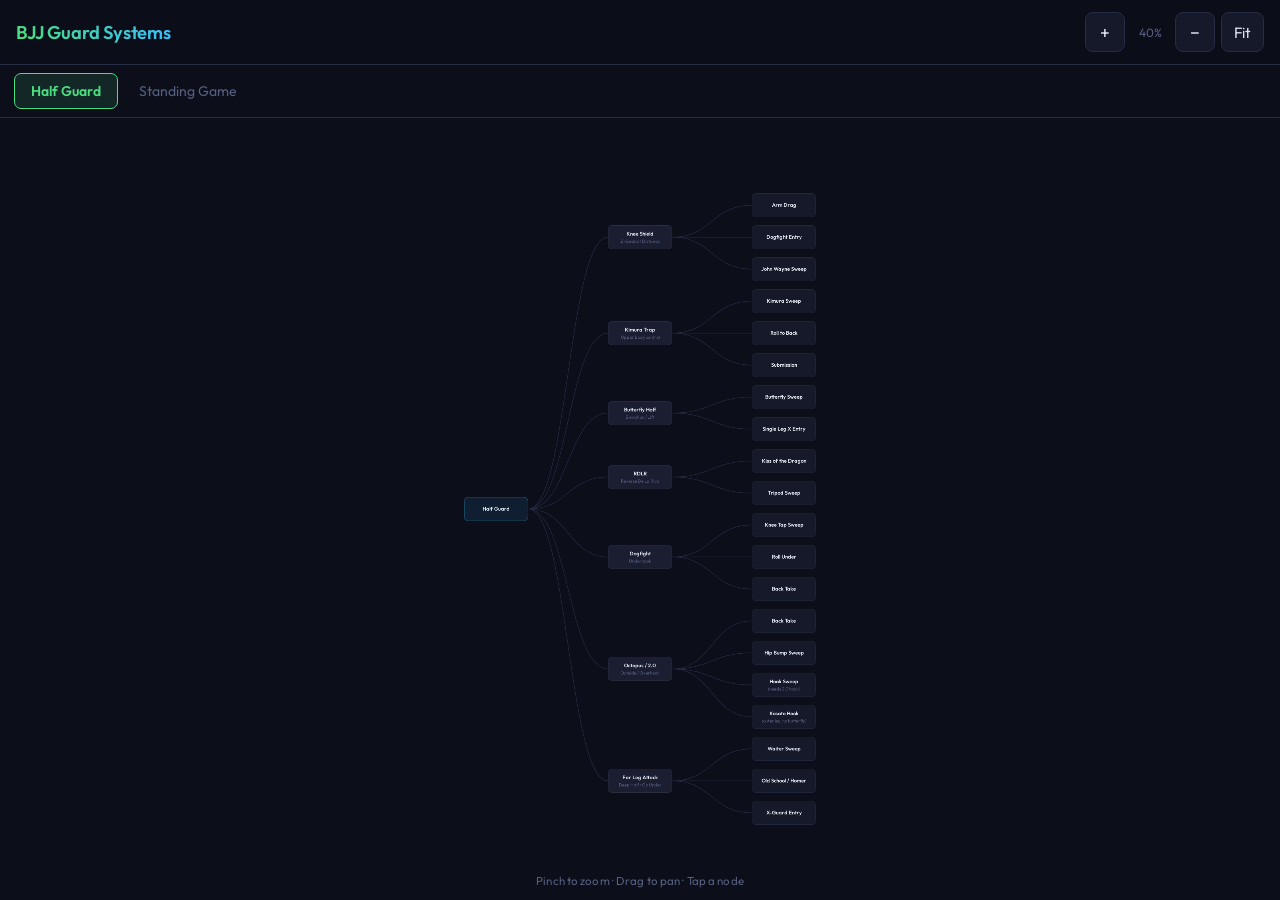
==== index.html @ 96c531d2 "Initial commit: BJJ Guard Systems PWA" ====
<!DOCTYPE html>
<html lang="en">
<head>
  <meta charset="UTF-8">
  <meta name="viewport" content="width=device-width, initial-scale=1.0, viewport-fit=cover">
  <title>BJJ Guard Systems</title>

  <!-- PWA -->
  <link rel="manifest" href="manifest.json">
  <meta name="theme-color" content="#0c0e1a">
  <meta name="mobile-web-app-capable" content="yes">
  <meta name="apple-mobile-web-app-capable" content="yes">
  <meta name="apple-mobile-web-app-status-bar-style" content="black-translucent">
  <meta name="apple-mobile-web-app-title" content="BJJ">
  <link rel="apple-touch-icon" href="icon-512.png">

  <link href="https://fonts.googleapis.com/css2?family=Outfit:wght@300;400;600&display=swap" rel="stylesheet">
  <style>
    :root {
      --bg: #0c0e1a;
      --surface: #161929;
      --surface-2: #1e2235;
      --border: #272c45;
      --border-hover: #373e63;
      --text: #dde4f0;
      --muted: #556080;
      --accent: #4ade80;
      --accent-dim: rgba(74,222,128,0.12);
      --accent-glow: rgba(74,222,128,0.22);
      --blue: #38bdf8;
      --blue-dim: rgba(56,189,248,0.1);
      --safe-top: env(safe-area-inset-top, 0px);
      --safe-bottom: env(safe-area-inset-bottom, 0px);
    }

    *, *::before, *::after { box-sizing: border-box; margin: 0; padding: 0; }

    html, body {
      height: 100%;
      height: -webkit-fill-available;
      overflow: hidden;
      touch-action: none;
    }

    body {
      background: var(--bg);
      color: var(--text);
      font-family: 'Outfit', sans-serif;
      display: flex;
      flex-direction: column;
      height: 100dvh;
    }

    /* ── Header ── */
    header {
      display: flex;
      align-items: center;
      justify-content: space-between;
      padding: calc(12px + var(--safe-top)) 16px 12px;
      border-bottom: 1px solid var(--border);
      flex-shrink: 0;
      background: rgba(12,14,26,0.97);
      backdrop-filter: blur(16px);
      -webkit-backdrop-filter: blur(16px);
      z-index: 50;
    }

    .logo {
      font-size: 1.15rem;
      font-weight: 600;
      background: linear-gradient(90deg, var(--accent), var(--blue));
      -webkit-background-clip: text;
      -webkit-text-fill-color: transparent;
      letter-spacing: -0.01em;
    }

    .header-right {
      display: flex;
      align-items: center;
      gap: 6px;
    }

    .zoom-level {
      font-size: 0.75rem;
      color: var(--muted);
      min-width: 38px;
      text-align: center;
    }

    .btn {
      height: 40px;
      min-width: 40px;
      border: 1px solid var(--border);
      background: var(--surface);
      color: var(--text);
      border-radius: 8px;
      font-size: 15px;
      cursor: pointer;
      display: flex;
      align-items: center;
      justify-content: center;
      padding: 0 12px;
      transition: border-color 0.2s, color 0.2s, background 0.2s;
      font-family: 'Outfit', sans-serif;
      white-space: nowrap;
      -webkit-tap-highlight-color: transparent;
    }
    .btn:active {
      border-color: var(--accent);
      color: var(--accent);
      background: var(--accent-dim);
    }
    @media (hover: hover) {
      .btn:hover {
        border-color: var(--accent);
        color: var(--accent);
        background: var(--accent-dim);
      }
    }
    .btn.icon { width: 40px; padding: 0; font-size: 18px; }

    /* ── Tab bar ── */
    .tab-bar {
      display: flex;
      gap: 4px;
      padding: 8px 14px;
      border-bottom: 1px solid var(--border);
      flex-shrink: 0;
      overflow-x: auto;
      -webkit-overflow-scrolling: touch;
      scrollbar-width: none;
    }
    .tab-bar::-webkit-scrollbar { display: none; }

    .tab {
      height: 36px;
      padding: 0 16px;
      border-radius: 7px;
      border: 1px solid transparent;
      cursor: pointer;
      font-size: 0.875rem;
      color: var(--muted);
      white-space: nowrap;
      transition: all 0.2s;
      background: transparent;
      font-family: 'Outfit', sans-serif;
      -webkit-tap-highlight-color: transparent;
      flex-shrink: 0;
    }
    .tab:active { color: var(--text); border-color: var(--border); }
    @media (hover: hover) {
      .tab:hover { color: var(--text); border-color: var(--border); }
    }
    .tab.active {
      background: var(--accent-dim);
      border-color: var(--accent);
      color: var(--accent);
      font-weight: 600;
    }

    /* ── Canvas viewport ── */
    #viewport {
      flex: 1;
      overflow: hidden;
      position: relative;
      touch-action: none;
      user-select: none;
      -webkit-user-select: none;
      cursor: grab;
    }
    #viewport.panning { cursor: grabbing; }

    #stage {
      position: absolute;
      top: 0; left: 0;
      transform-origin: 0 0;
      will-change: transform;
    }

    svg#edges {
      position: absolute;
      top: 0; left: 0;
      overflow: visible;
      pointer-events: none;
    }

    /* ── Nodes ── */
    .node {
      position: absolute;
      background: var(--surface);
      border: 1px solid var(--border);
      border-radius: 10px;
      display: flex;
      flex-direction: column;
      align-items: center;
      justify-content: center;
      text-align: center;
      padding: 10px 14px;
      cursor: pointer;
      transition: border-color 0.22s, background 0.22s, box-shadow 0.22s, transform 0.22s;
      -webkit-tap-highlight-color: transparent;
    }
    .node:active {
      border-color: var(--accent);
      background: var(--accent-dim);
      box-shadow: 0 0 20px var(--accent-glow), 0 8px 24px rgba(0,0,0,0.45);
      transform: translateY(-2px);
      z-index: 20;
    }
    @media (hover: hover) {
      .node:hover {
        border-color: var(--accent);
        background: var(--accent-dim);
        box-shadow: 0 0 20px var(--accent-glow), 0 8px 24px rgba(0,0,0,0.45);
        transform: translateY(-2px);
        z-index: 20;
      }
    }
    .node.active {
      background: var(--accent);
      border-color: var(--accent);
      color: #0c0e1a;
      box-shadow: 0 0 28px var(--accent-glow);
      z-index: 20;
    }
    .node.active .node-sub { color: rgba(12,14,26,0.65); }

    .node.root {
      border-color: rgba(56,189,248,0.45);
      background: var(--blue-dim);
      font-weight: 600;
    }
    .node.root:active {
      border-color: var(--blue);
      background: rgba(56,189,248,0.18);
      box-shadow: 0 0 20px rgba(56,189,248,0.2), 0 8px 24px rgba(0,0,0,0.45);
    }
    @media (hover: hover) {
      .node.root:hover {
        border-color: var(--blue);
        background: rgba(56,189,248,0.18);
        box-shadow: 0 0 20px rgba(56,189,248,0.2), 0 8px 24px rgba(0,0,0,0.45);
      }
    }
    .node.category {
      border-color: rgba(255,255,255,0.1);
      background: #1a1e30;
    }

    .node-label {
      font-size: 0.82rem;
      font-weight: 600;
      line-height: 1.3;
    }
    .node-sub {
      font-size: 0.7rem;
      color: var(--muted);
      margin-top: 4px;
      line-height: 1.2;
    }

    /* ── SVG edges ── */
    .edge {
      fill: none;
      stroke: var(--border);
      stroke-width: 1.5;
      transition: stroke 0.25s;
    }
    .edge.lit { stroke: var(--accent); }

    /* ── Hint ── */
    .hint {
      position: absolute;
      bottom: calc(12px + var(--safe-bottom));
      left: 50%;
      transform: translateX(-50%);
      color: var(--muted);
      font-size: 0.72rem;
      pointer-events: none;
      white-space: nowrap;
      letter-spacing: 0.01em;
    }

    /* ── Modal ── */
    .overlay {
      position: fixed; inset: 0;
      background: rgba(0,0,0,0.6);
      backdrop-filter: blur(12px);
      -webkit-backdrop-filter: blur(12px);
      display: flex;
      align-items: flex-end;
      justify-content: center;
      opacity: 0;
      pointer-events: none;
      transition: opacity 0.28s;
      z-index: 300;
      padding-bottom: var(--safe-bottom);
    }
    @media (min-width: 600px) {
      .overlay { align-items: center; }
    }
    .overlay.open {
      opacity: 1;
      pointer-events: all;
    }
    .modal {
      background: var(--surface);
      border: 1px solid var(--border);
      border-top: 3px solid var(--accent);
      border-radius: 20px 20px 16px 16px;
      padding: 28px 24px;
      max-width: 560px;
      width: 100%;
      max-height: 75dvh;
      overflow-y: auto;
      -webkit-overflow-scrolling: touch;
      box-shadow: 0 -16px 60px rgba(0,0,0,0.72);
      position: relative;
      transform: translateY(40px) scale(0.97);
      transition: transform 0.3s cubic-bezier(0.25,0.8,0.25,1);
    }
    @media (min-width: 600px) {
      .modal {
        border-radius: 16px;
        max-height: 78vh;
        box-shadow: 0 32px 80px rgba(0,0,0,0.72);
        width: 90%;
      }
    }
    .overlay.open .modal { transform: translateY(0) scale(1); }

    /* drag handle visual */
    .modal::before {
      content: '';
      display: block;
      width: 40px;
      height: 4px;
      border-radius: 2px;
      background: var(--border);
      margin: 0 auto 20px;
    }
    @media (min-width: 600px) {
      .modal::before { display: none; }
    }

    .modal-close {
      position: absolute;
      top: 18px; right: 18px;
      width: 36px; height: 36px;
      border-radius: 50%;
      border: 1px solid var(--border);
      background: var(--surface-2);
      color: var(--muted);
      font-size: 16px;
      cursor: pointer;
      display: flex; align-items: center; justify-content: center;
      transition: all 0.2s;
      -webkit-tap-highlight-color: transparent;
    }
    .modal-close:active { color: white; transform: rotate(90deg); }
    @media (hover: hover) {
      .modal-close:hover { color: white; transform: rotate(90deg); }
    }

    .modal-title {
      font-size: 1.35rem;
      font-weight: 600;
      color: #fff;
      margin-bottom: 14px;
      padding-right: 36px;
      line-height: 1.25;
    }
    .modal-body {
      color: #b8c5d6;
      line-height: 1.78;
      font-size: 0.95rem;
    }
    .modal-body ol, .modal-body ul {
      margin-top: 12px;
      padding: 14px 14px 14px 30px;
      background: rgba(0,0,0,0.22);
      border-radius: 8px;
    }
    .modal-body li { margin-bottom: 9px; }
    .modal-body li:last-child { margin-bottom: 0; }
    .modal-body b { color: var(--text); }
  </style>
</head>
<body>

<header>
  <div class="logo">BJJ Guard Systems</div>
  <div class="header-right">
    <button class="btn icon" id="btnZoomIn" title="Zoom in">+</button>
    <span class="zoom-level" id="zoomLabel">100%</span>
    <button class="btn icon" id="btnZoomOut" title="Zoom out">−</button>
    <button class="btn" id="btnFit">Fit</button>
  </div>
</header>

<div class="tab-bar" id="tabBar"></div>

<div id="viewport">
  <div id="stage">
    <svg id="edges"></svg>
  </div>
  <p class="hint" id="hint">Pinch to zoom · Drag to pan · Tap a node</p>
</div>

<div class="overlay" id="overlay">
  <div class="modal" id="modal">
    <button class="modal-close" id="modalClose">✕</button>
    <h2 class="modal-title" id="modalTitle"></h2>
    <div class="modal-body" id="modalBody"></div>
  </div>
</div>

<script>
// ─────────────────────────────────────────────
// DATA
// ─────────────────────────────────────────────
const SYSTEMS = {
  half_guard: {
    label: 'Half Guard',
    tree: {
      id: 'hg_root', label: 'Half Guard', type: 'root',
      info: { title: 'Half Guard – Core Concepts', body: `<b>Goal:</b> Prevent the opponent from flattening you and create angles or distance for attacks.<br><br><b>Key details:</b><ul><li><b>Side position:</b> Always stay tight on your side. Shoulders on the mat = danger.</li><li><b>Frames:</b> Keep your top arm across their chest or shoulder to resist their weight.</li><li><b>Bottom arm:</b> Actively block the crossface with your bicep or wrist.</li></ul>From here you choose your direction based on where they give weight or leave space.` },
      children: [
        {
          id: 'knee_shield', label: 'Knee Shield', sub: 'Z-Guard / Distance', type: 'category',
          info: { title: 'Knee Shield / Z-Guard', body: `<b>Direction:</b> Distance management and stopping the pass.<br><br><b>How to enter:</b><ol><li><b>Shield:</b> Drive your top knee into their chest or bicep (Z-shape).</li><li><b>Bottom hook:</b> Control their hip or inner thigh with your lower leg.</li><li><b>Frames:</b> Maintain stiff arms to keep pressure off your upper body.</li></ol><b>Note:</b> Great home base against larger opponents before transitioning to close combat.` },
          children: [
            { id: 'ks_arm_drag', label: 'Arm Drag', info: { title: 'Arm Drag to Back', body: `<b>Scenario:</b> Opponent leans into your shield or reaches for your collar/face.<br><br><b>Execution:</b><ul><li>Cross-grip their reaching sleeve or wrist with same-side hand.</li><li>Pull their arm sharply across your chest while opening your shield knee.</li><li>Use the momentum to climb up and around directly to their back.</li></ul>` } },
            { id: 'ks_dogfight', label: 'Dogfight Entry', info: { title: 'Transition to Dogfight', body: `<b>Scenario:</b> Opponent stalls on your shield or sits back; you want to convert distance to close combat.<br><br><b>Execution:</b><ul><li>Drop the knee shield quickly past their thigh.</li><li>Shoot your outer arm deep into their armpit (underhook) in the same motion.</li><li>Rise elbow → hand → knee = Dogfight.</li></ul>` } },
            { id: 'ks_john_wayne', label: 'John Wayne Sweep', info: { title: 'John Wayne Sweep (Knee Lever)', body: `<b>Scenario:</b> Opponent drives heavy pressure into your shield trying to collapse it.<br><br><b>Execution:</b><ul><li>Lock both legs around their passing leg tightly (ankle-to-ankle).</li><li>Grip their near sleeve with both hands (2-on-1).</li><li>Shoot your hips along the mat and lever their knee sharply to the side — the knee is the fulcrum that takes away all their base.</li></ul>` } },
          ]
        },
        {
          id: 'kimura_trap', label: 'Kimura Trap', sub: 'Upper body control', type: 'category',
          info: { title: 'Kimura Trap System', body: `<b>Direction:</b> Upper body attack against whizzers, low passes, or posted hands.<br><br><b>How to enter:</b><ol><li><b>Grip:</b> Same-side hand grabs their wrist. Wrap your other arm over-and-under and grip your own wrist (figure-4 / kimura lock).</li><li><b>Connect:</b> Pull the lock tight to your chest — never let it float away from your frame.</li></ol><b>Note:</b> One of the strongest controls in BJJ. Usable as a submission or as a forcing handle for sweeps.` },
          children: [
            { id: 'kt_sweep', label: 'Kimura Sweep', info: { title: 'Kimura Sweep', body: `<b>Scenario:</b> You have the Kimura but they sit heavy with a wide base.<br><br><b>Execution:</b><ul><li>Lock your legs tight across their lower back or insert a butterfly hook.</li><li>Drive their arm via the lock toward their armpit and back, creating a rigid lever.</li><li>Use your full body and hooks to throw them sideways onto their shoulder.</li></ul>` } },
            { id: 'kt_roll', label: 'Roll to Back', info: { title: 'Roll to Back / Tarikoplata', body: `<b>Scenario:</b> Opponent drives forward heavily to prevent the Kimura sweep.<br><br><b>Execution:</b><ul><li>Redirect pressure by sliding your head under their weight toward the mat.</li><li>Maintain the Kimura lock and roll over your low shoulder and neck.</li><li>You emerge directly to back control, or Tarikoplata opens by stepping your leg over their arm.</li></ul>` } },
            { id: 'kt_finish', label: 'Submission', info: { title: 'Kimura Submission', body: `<b>Scenario:</b> Opponent's arm drifts too far from their body or they extend cross-body.<br><br><b>Execution:</b><ul><li>Roll to your back, throw your top leg over their lower back to prevent rollout.</li><li>Use a butterfly hook on the far side to angle them correctly.</li><li>Small rotation driving their wrist toward their upper back — tap.</li></ul>` } },
          ]
        },
        {
          id: 'butterfly_half', label: 'Butterfly Half', sub: 'Elevation / Lift', type: 'category',
          info: { title: 'Butterfly Half Guard', body: `<b>Direction:</b> Stop forward pressure and destroy their base using elevation.<br><br><b>How to enter:</b><ol><li>Create space with a shrimp or capitalize when they lean forward.</li><li>Insert the free leg inside their thighs as a butterfly hook (instep on inner thigh).</li><li>Pump the hook to keep their weight unbalanced every time they push in.</li></ol>` },
          children: [
            { id: 'bh_sweep', label: 'Butterfly Sweep', info: { title: 'Butterfly Sweep', body: `<b>Scenario:</b> Opponent drives over you with heavy pressure trying to flatten you.<br><br><b>Execution:</b><ul><li>Tight overhook with your head-side arm; underhook or head control with your far arm.</li><li>Fall generously to the underhook side.</li><li>Kick and lift the butterfly hook diagonally upward — like a leg press to the ceiling.</li><li>Follow through directly to mount, maintaining your grips through the rotation.</li></ul>` } },
            { id: 'bh_slx', label: 'Single Leg X Entry', info: { title: 'Transition to Single Leg X (Ashi Garami)', body: `<b>Scenario:</b> Opponent widens stance or drives backward, countering the sweep.<br><br><b>Execution:</b><ul><li>Use the hook to only partially elevate (weight reduction, not full lift).</li><li>Slip the lower hook deep between their legs, placing your instep on the outside of their far leg.</li><li>Press your other foot on the back side of that same leg — strong SLX position opening all leg attacks and stand-up sweeps.</li></ul>` } },
          ]
        },
        {
          id: 'rdlr', label: 'RDLR', sub: 'Reverse De La Riva', type: 'category',
          info: { title: 'Reverse De La Riva (RDLR)', body: `<b>Direction:</b> Half Guard's answer when the opponent stands to knee-slice past you.<br><br><b>How to enter:</b><ol><li>Opponent pops to standing, creating a dynamic knee slice threat.</li><li>Flatten your upper body. Wrap your inner (lower) half guard leg around the outside of their passing leg to their far hamstring.</li><li>Place your free foot sole on their hip — pressure and distance control.</li></ol>` },
          children: [
            { id: 'rdlr_kiss', label: 'Kiss of the Dragon', info: { title: 'Kiss of the Dragon', body: `<b>Scenario:</b> Opponent drives forward, putting the RDLR hook under heavy pressure.<br><br><b>Execution:</b><ul><li>Release your hip-control foot, let them come slightly forward, and grip their far ankle from below.</li><li>Use the RDLR hook as a fulcrum to invert your hips toward the ceiling between their legs.</li><li>Rotate your body around their leg — you emerge directly behind them for a back take.</li></ul>` } },
            { id: 'rdlr_tripod', label: 'Tripod Sweep', info: { title: 'Tripod Sweep', body: `<b>Scenario:</b> Opponent is cautious, weight back in a long stance, trying to pry open your hook.<br><br><b>Execution:</b><ul><li>Cross-grip their far ankle tightly.</li><li>RDLR hook props one side; your other foot posts across their near hip/shin.</li><li>Kick downward sharply from your hip while pulling the ankle up — removes their tripod base and tips them backward.</li></ul>` } },
          ]
        },
        {
          id: 'dogfight', label: 'Dogfight', sub: 'Underhook', type: 'category',
          info: { title: 'Dogfight (Underhook Route)', body: `<b>Direction:</b> Under the armpit. Works when opponent leaves their near arm open.<br><br><b>How to enter:</b><ol><li><b>Underhook:</b> Shoot outer arm deep under their armpit, grip their lat or belt. Keep your head tight to their chest/jaw — protection from guillotines.</li><li><b>Bottom arm control:</b> Hold their far arm or knee to prevent crossface.</li><li><b>Rise:</b> Pull your bottom leg back under your hips → up to elbow → hand → knee = Dogfight.</li></ol>` },
          children: [
            { id: 'df_knee_tap', label: 'Knee Tap Sweep', info: { title: 'Knee Tap Sweep', body: `<b>Scenario:</b> Opponent pushes toward you (giving back-pressure) in Dogfight.<br><br><b>Execution:</b><ul><li>Release your bottom hand from mat (squeeze underhook harder), reach long to their far knee.</li><li>Block (tap) that knee in place so they can't step back.</li><li>Drive forward with your underhook and full body weight, head under their chin/chest.</li><li>Keep the underhook through the fall — strong top position, not their guard.</li></ul>` } },
            { id: 'df_roll_under', label: 'Roll Under', info: { title: 'Roll Under Sweep', body: `<b>Scenario:</b> Opponent squeezes a strong whizzer/overhook on your underhook arm, pressing your shoulder toward the mat.<br><br><b>Execution:</b><ul><li>Don't fight the pressure — change direction. Dive your head downward under their center (chest).</li><li>Grip their near leg (thigh or ankle) with your bottom hand. Drive underhook arm deeper toward crotch.</li><li>Roll sideways over your own shoulder.</li><li>The roll uses their forward whizzer pressure to make them weightless — guide them to their back and come on top.</li></ul>` } },
            { id: 'df_back_take', label: 'Back Take', info: { title: 'Back Take from Dogfight', body: `<b>Scenario:</b> Opponent tries to escape by leaning backward or pulling their arm off your underhook.<br><br><b>Execution:</b><ul><li>Their weight escaping backward — pull yourself with underhook (or arm drag) tighter to their back.</li><li>Reach far arm around their far hip (belt/shorts) for dual-point control.</li><li>Slip quickly behind them, insert first hook at the hip.</li><li>Seatbelt first (one arm over shoulder, one under armpit) before chasing the second hook — prevents escape.</li></ul>` } },
          ]
        },
        {
          id: 'octopus', label: 'Octopus / 2.0', sub: 'Outside / Overhook', type: 'category',
          info: { title: 'Octopus / Octopus 2.0 (Overhook Route)', body: `<b>Direction:</b> Over and outside. Works when they try a crossface, leaving the outer side open.<br><br><b>How to enter:</b><ol><li><b>Octopus Grip:</b> Slide under their weight. Reach with your head-side arm far over their back to their far armpit/flank. You are now diagonal behind their back.</li><li><b>Octopus 2.0 (Butterfly Hook):</b> Slightly lift your hip and slip the bottom leg between their legs, placing a butterfly hook (instep) on their inner thighs.</li></ol><b>Note:</b> This hook + back grip is a devastating combination — the hook carries their weight making them light and easy to rotate.` },
          children: [
            { id: 'oct_back_take', label: 'Back Take', info: { title: 'Back Take from Octopus', body: `<b>Scenario:</b> Opponent freezes or leans forward, not reacting to the Octopus grip fast enough.<br><br><b>Execution:</b><ul><li>Octopus grip already has you partially behind them — continue the motion upward.</li><li>Use the butterfly hook to slightly elevate their hip, making space for your bottom knee to slide under to their back.</li><li>Throw your outer leg over their hip (twister hook) or climb straight to seatbelt back control.</li></ul>` } },
            { id: 'oct_hip_bump', label: 'Hip Bump Sweep', info: { title: 'Hip Bump Sweep (Octopus)', body: `<b>Scenario:</b> Opponent panics at the Octopus threat, retreats quickly facing forward, raising their upper body.<br><br><b>Execution:</b><ul><li>As they raise their weight up and back, their base lifts off the mat.</li><li>Maintain tight grip around their waist. Sit up sharply with them.</li><li>Drive your hip hard into their side (hip bump).</li><li>You are behind them with their arm trapped — they can't post a hand. Follow directly to mount.</li></ul>` } },
            { id: 'oct_hook_sweep', label: 'Hook Sweep', sub: '(needs 2.0 hook)', info: { title: 'Hook Sweep (Octopus 2.0)', body: `<b>Scenario:</b> Opponent drives their chest heavily downward to restore normal half guard pressure.<br><br><b>Execution:</b><ul><li>Don't push back — use the butterfly hook instead.</li><li>Fall back to your low shoulder, pull them tighter with the Octopus grip.</li><li>Simultaneously lift with the butterfly hook — elevating their hip up and to the side.</li><li>Guide their upper body (Octopus grip) over your head to their back. Follow on top.</li></ul>` } },
            { id: 'oct_no_hook', label: 'Kosoto Hook', sub: '(outer leg, no butterfly)', info: { title: 'Kosoto Hook (Classic Octopus – No Butterfly Hook)', body: `<b>Context:</b> You have the Octopus back-grip but haven't inserted (or can't insert) the butterfly hook. Instead, your free top leg hooks <i>outside</i> their far leg behind the knee — a Ko-soto style hook that achieves the same leverage from the outside.<br><br><b>How to set the Kosoto hook:</b><ol><li>From the Octopus grip position, swing your top (free) leg over and hook your foot/heel behind their far knee from the outside.</li><li>This traps their leg between your hook and their own body — they cannot step that leg away.</li><li>Maintain the Octopus back grip tightly. You now control both their upper body (via grip) and their far leg (via hook).</li></ol><b>What to do from here:</b><ul><li><b>Ko-soto reap (Sweep):</b> Drive forward with your Octopus grip pulling them over their trapped leg. The hook reaps the knee backward while your body weight comes forward — they tip sideways/backward and you follow directly on top.</li><li><b>Back take:</b> Use the hook to lift and unweight their far leg slightly. Slip your bottom knee through behind them and climb to the back. The Kosoto hook clears space that the butterfly hook would otherwise create.</li><li><b>Stand up to outside single leg:</b> Rise to your knees keeping the Octopus grip, convert the knee hook into a standard outside single-leg (ankle pick or full finish).</li></ul><b>Key difference vs. butterfly hook:</b> Butterfly lifts from the inside → good for elevation sweeps. Kosoto blocks/reaps from the outside → better for forward/sideways driving and takedown-style finishes.` } },
          ]
        },
        {
          id: 'far_leg', label: 'Far Leg Attack', sub: 'Deep Half / Go Under', type: 'category',
          info: { title: 'Far Leg Attack (Deep Half Guard)', body: `<b>Direction:</b> Fully beneath them (Deep Half). Works against heavy stacking or standing passes.<br><br><b>How to enter:</b><ol><li>Use frames to bait forward pressure. Slide directly under their center of mass — "Homer Simpson" style (flat along the mat).</li><li>Turn your body perpendicular. Hide your head behind their far hamstring/calf — protected from guillotines.</li><li>Grip their far leg (knee or thigh) with both hands. Trap their near leg with your legs. Now you can manipulate their balance from fully beneath them.</li></ol>` },
          children: [
            { id: 'fl_waiter', label: 'Waiter Sweep', info: { title: 'Waiter Sweep', body: `<b>Scenario:</b> Opponent's weight is directly above or slightly back, trying to maintain balance.<br><br><b>Execution:</b><ul><li>Grip the back of their far knee (the Waiter Grip).</li><li>Position your legs to compress their other thigh (pendulum / X-guard style).</li><li>Lift the far leg and your hip straight up toward the ceiling — like a waiter holding a large tray on one hand.</li><li>As their balance disrupts, swing your hip and pull the lower leg, tilting them off to the side or back. Rise on top.</li></ul>` } },
            { id: 'fl_old_school', label: 'Old School / Homer', info: { title: 'Old School / Homer Simpson', body: `<b>Scenario:</b> Opponent sits very heavy with a wide base preventing lifting sweeps.<br><br><b>Execution:</b><ul><li>Cross-body reach with your lower arm — grab the toes of their near leg (the one trapped between yours).</li><li>Switch to lockdown and pull their toes tight with a back-heel pull to your own glute.</li><li>Turn face-down hard, come up to your knees in one smooth rolling motion forward.</li><li>The toe grip destroys their ability to post. Drive them backward/sideways and rise to Side Control.</li></ul>` } },
            { id: 'fl_x_guard', label: 'X-Guard Entry', info: { title: 'X-Guard Transition', body: `<b>Scenario:</b> Opponent resists by spreading their far leg wide or rising to stand with solid balance.<br><br><b>Execution:</b><ul><li>Shoot your inner leg (was trapping them in half) very deep between their legs. Hook their far thigh/behind.</li><li>Place your other foot on their near hip — X-Guard setup. You are now under their center of mass.</li><li>X hooks allow you to stretch them further and execute a technical stand-up sweep, dumping them backward.</li></ul>` } },
          ]
        },
      ]
    }
  },

  standing: {
    label: 'Standing Game',
    tree: {
      id: 'st_root', label: 'Standing', type: 'root',
      info: { title: 'Standing Game – Core Concepts', body: `<b>Goal:</b> Control distance and off-balance the opponent to score a takedown or pull guard from a dominant position.<br><br><b>Three main weapons:</b><ul><li><b>Arm Drag</b> — get behind them using hand speed</li><li><b>Standing Kimura Grip</b> — 2-on-1 control that strips their offense and opens throws or takedowns</li><li><b>Single Leg</b> — low-risk, high-reward takedown that chains with both above</li></ul>After the takedown: settle into Top Half Guard (controlled grind) or cut straight through with a Knee Slide pass.` },
      children: [
        {
          id: 'arm_drag', label: 'Arm Drag', sub: 'Hand speed → back', type: 'category',
          info: { title: 'Arm Drag System', body: `<b>Goal:</b> Redirect their arm with hand speed and slip behind them before they can react.<br><br><b>Basic Arm Drag:</b><ol><li>Cross-grip their wrist with your same-side hand.</li><li>Simultaneously hook behind their tricep/elbow with your other hand.</li><li>Yank their arm sharply across your center — pull, don't push.</li><li>Step behind immediately. Seatbelt → takedown from the back.</li></ol><b>Key:</b> The step and the yank must happen at the same time. Pull first then step and they recover.` },
          children: [
            { id: 'ad_back_take', label: 'Back Take → Takedown', info: { title: 'Arm Drag → Back Take → Takedown', body: `<b>Execution:</b><ul><li>After the drag, step tight behind them and secure a seatbelt immediately (top arm over shoulder, bottom arm under armpit).</li><li>Drive them forward or trip their near ankle (osoto / outside trip) to bring them to the mat.</li><li>Follow directly to back control — insert hooks or transition to rear mount.</li></ul>` } },
            { id: 'ad_circle_post', label: 'Circle & Post Bait', info: { title: 'Circle & Post on Shoulder (Reaction Bait)', body: `<b>Concept:</b> Move laterally and post your hand on their far shoulder. This forces a defensive reaction — the moment they try to remove your hand or turn toward you, their arm is exposed.<br><br><b>Execution:</b><ul><li>Step to the side, post your palm on the back of their far shoulder.</li><li>Wait — when they move their hand to remove yours, instantly cross-grip their wrist and execute the arm drag.</li><li>This creates a predictable, high-percentage entry (kuzushi by reaction).</li></ul>` } },
          ]
        },
        {
          id: 'kimura_stand', label: 'Standing Kimura', sub: '2-on-1 figure-4', type: 'category',
          info: { title: 'Standing Kimura Grip', body: `<b>Goal:</b> A 2-on-1 figure-four grip that strips their attacking arm and gives multiple finishes.<br><br><b>How to grip:</b><ol><li>Cross-grip their wrist with your same-side hand.</li><li>Wrap your other arm over-and-under their arm, gripping your own wrist (figure-4).</li><li>Pin the lock tightly to your own chest — never let it float free.</li></ol><b>Key principle:</b> With this grip they cannot punch, collar grip, or shoot. You control the entire exchange.` },
          children: [
            { id: 'kst_takedown', label: 'Kimura Takedown', info: { title: 'Kimura Takedown (Shoulder Crank to Mat)', body: `<b>Execution:</b><ul><li>Once the grip is locked to your chest, rotate your whole body and drive their elbow/shoulder toward the mat.</li><li>Opponent typically rolls under the pressure or turtles.</li><li>Follow to the back or Top Half Guard depending on landing.</li></ul>` } },
            { id: 'kst_sumi', label: 'Sumi Gaeshi', info: { title: 'Sumi Gaeshi (Sacrifice Throw)', body: `<b>Scenario:</b> Opponent resists the Kimura takedown by raising their hips and posturing up.<br><br><b>Execution:</b><ul><li>Don't fight the posture — use it. Sit straight down under their hips while keeping the Kimura grip.</li><li>Place one or both butterfly hooks on their thighs.</li><li>Throw them cleanly over your head. Follow on top to mount.</li></ul>` } },
            { id: 'kst_single', label: 'Drop to Single Leg', info: { title: 'Standing Kimura → Single Leg', body: `<b>Scenario:</b> Opponent's upper body is occupied fighting the grip — their front leg is unguarded.<br><br><b>Execution:</b><ul><li>Jerk their arm down and forward with the Kimura grip to break their posture and load their lead leg.</li><li>Change levels instantly and shoot the now-weighted leg.</li><li>Already inside their arm — guillotine risk is low. Finish with a standard single leg.</li></ul>` } },
            { id: 'kst_armlock', label: 'Armlock', info: { title: 'Standing Armlock (Straight or Bent)', body: `<b>Scenario:</b> Opponent resists with a stiff straight arm or their elbow is bent into a crankable position.<br><br><b>Execution:</b><ul><li><b>Straight arm:</b> Step under the elbow and lever upward against the joint (ude gatame).</li><li><b>Bent arm (Kimura):</b> Crank the figure-4 behind their back — finish standing or take them to the mat first.</li></ul>` } },
          ]
        },
        {
          id: 'single_leg', label: 'Single Leg', sub: 'Level change', type: 'category',
          info: { title: 'Single Leg Takedown', body: `<b>Goal:</b> Low-risk takedown that chains naturally with both Arm Drag and Standing Kimura.<br><br><b>Entries:</b><ol><li><b>Direct level change:</b> Spring off your knees and shoot directly to the lead leg — head on inside to protect from guillotines.</li><li><b>Arm Drag fake:</b> Start the arm drag; when they yank their hand back (loading the lead leg), immediately shoot the single.</li><li><b>Kimura drop:</b> Yank the Kimura grip down to load their lead leg, then shoot.</li></ol>` },
          children: [
            { id: 'sl_run_pipe', label: 'Run the Pipe', info: { title: 'Run the Pipe (Single Leg Finish)', body: `<b>Scenario:</b> You have the single leg secured with head inside, opponent is hopping.<br><br><b>Execution:</b><ul><li>Drive forward into them — "running the pipe" — making them back-pedal unsustainably.</li><li>When their base leg slips or they over-commit backward, drive their leg across your body to the mat.</li><li>Finish in Top Half Guard or cut straight to Knee Slide.</li></ul>` } },
            { id: 'sl_trip', label: 'Outside Trip', info: { title: 'Outside Trip / Ankle Pick', body: `<b>Scenario:</b> Opponent sprawls or steps back, getting their hips away from you.<br><br><b>Execution:</b><ul><li>As they step back with their base leg, reach low with your outside arm and pick their ankle.</li><li>Drive forward with your body weight simultaneously — they tip backward with no base.</li><li>Land in Top Half Guard or Side Control.</li></ul>` } },
          ]
        },
        {
          id: 'after_takedown', label: 'After Takedown', sub: 'Settle or cut', type: 'category',
          info: { title: 'Takedown Finish & Passing', body: `<b>Immediate decision:</b> The moment opponent hits the mat, choose one path:<br><br><b>1. Settle → Top Half Guard</b> — Stabilize, apply top pressure, grind a controlled pass.<br><b>2. Cut immediately → Knee Slide</b> — Use the takedown momentum before they can set frames.` },
          children: [
            { id: 'td_half_guard', label: 'Top Half Guard', info: { title: 'Settle into Top Half Guard', body: `<b>When:</b> Opponent landed defensively, has a frame, or you want a controlled stable pass.<br><br><b>Execution:</b><ul><li>Drop into Top Half Guard — control their hip with your knee and establish a crossface.</li><li>This prevents a quick scramble escape and lets you build crushing top pressure.</li><li>From Top Half: grind to Side Control, hunt for Kimura/D'arce traps, or wait for the Knee Slide opening.</li></ul>` } },
            { id: 'td_knee_slide', label: 'Knee Slide Pass', sub: 'Use the momentum', info: { title: 'Knee Slide / Knee Cut Pass', body: `<b>When:</b> Opponent hasn't set frames yet — immediately after the takedown before they recover.<br><br><b>Three finishes:</b><ul><li><b>Standard Knee Slide → Side Control:</b> Drive your knee hard through between their thigh and hip. Crossface to prevent turning, slide through to Side Control.</li><li><b>Knee Slide to Mount:</b> If their hips are flat and legs aren't blocking, slide the cut all the way past and take Mount directly — skip Side Control.</li><li><b>Knee Slide → Back Take:</b> When they turn toward you in desperation, dive directly behind them, hook the near leg (twister hook), and seatbelt — secure the back.</li></ul>` } },
          ]
        },
      ]
    }
  }
};

// ─────────────────────────────────────────────
// LAYOUT
// ─────────────────────────────────────────────
const NW   = 160;
const NH   = 60;
const HGAP = 200;
const VGAP = 20;
const PAD  = 48;

function layoutTree(node, depth, cursor) {
  node._depth = depth;
  node._x = PAD + depth * (NW + HGAP);

  if (!node.children || node.children.length === 0) {
    node._y = cursor;
    node._span = NH + VGAP;
    return node._span;
  }

  let cur = cursor;
  let totalSpan = 0;
  for (const c of node.children) {
    const s = layoutTree(c, depth + 1, cur);
    cur += s;
    totalSpan += s;
  }

  const first = node.children[0];
  const last  = node.children[node.children.length - 1];
  const childrenMidTop    = first._y + NH / 2;
  const childrenMidBottom = last._y  + NH / 2;
  node._y = (childrenMidTop + childrenMidBottom) / 2 - NH / 2;
  node._span = totalSpan;
  return totalSpan;
}

function flattenTree(node, list = []) {
  list.push(node);
  if (node.children) node.children.forEach(c => flattenTree(c, list));
  return list;
}

// ─────────────────────────────────────────────
// RENDER
// ─────────────────────────────────────────────
let activeEl  = null;
let currentSys = null;

function renderSystem(key) {
  currentSys = key;
  const sys   = SYSTEMS[key];
  const stage = document.getElementById('stage');
  const svg   = document.getElementById('edges');

  stage.querySelectorAll('.node').forEach(n => n.remove());
  svg.innerHTML = '';
  activeEl = null;

  layoutTree(sys.tree, 0, PAD);
  const nodes = flattenTree(sys.tree);

  const maxX = Math.max(...nodes.map(n => n._x)) + NW + PAD;
  const maxY = Math.max(...nodes.map(n => n._y)) + NH + PAD;
  stage.style.width  = maxX + 'px';
  stage.style.height = maxY + 'px';
  svg.setAttribute('width',   maxX);
  svg.setAttribute('height',  maxY);

  function drawEdges(node) {
    if (!node.children) return;
    const x1 = node._x + NW;
    const y1 = node._y + NH / 2;
    node.children.forEach(child => {
      const x2 = child._x;
      const y2 = child._y + NH / 2;
      const mx = x1 + (x2 - x1) * 0.5;
      const path = document.createElementNS('http://www.w3.org/2000/svg', 'path');
      path.setAttribute('d', `M${x1},${y1} C${mx},${y1} ${mx},${y2} ${x2},${y2}`);
      path.classList.add('edge');
      path.id = `e-${node.id}-${child.id}`;
      svg.appendChild(path);
      drawEdges(child);
    });
  }
  drawEdges(sys.tree);

  nodes.forEach(n => {
    const el = document.createElement('div');
    el.className = 'node' + (n.type === 'root' ? ' root' : n.type === 'category' ? ' category' : '');
    el.id = 'nd-' + n.id;
    el.style.left   = n._x + 'px';
    el.style.top    = n._y + 'px';
    el.style.width  = NW  + 'px';
    el.style.minHeight = NH + 'px';
    el.innerHTML = `<span class="node-label">${n.label}</span>${n.sub ? `<span class="node-sub">${n.sub}</span>` : ''}`;

    if (n.info) {
      el.addEventListener('click', e => {
        e.stopPropagation();
        openModal(n, el);
      });
    }
    stage.appendChild(el);
  });

  fitScreen(false);
}

// ─────────────────────────────────────────────
// PAN & ZOOM — Mouse + Touch (pinch)
// ─────────────────────────────────────────────
let scale  = 1;
let tx     = 0;
let ty     = 0;
let dragging = false;
let dragStart= { x: 0, y: 0 };

function applyTransform(anim = false) {
  const stage = document.getElementById('stage');
  stage.style.transition = anim ? 'transform 0.38s cubic-bezier(0.25,0.8,0.25,1)' : 'none';
  stage.style.transform  = `translate(${tx}px,${ty}px) scale(${scale})`;
  document.getElementById('zoomLabel').textContent = Math.round(scale * 100) + '%';
}

function fitScreen(anim = true) {
  const vp   = document.getElementById('viewport');
  const stage= document.getElementById('stage');
  const vw   = vp.clientWidth;
  const vh   = vp.clientHeight;
  const cw   = parseFloat(stage.style.width)  || stage.scrollWidth;
  const ch   = parseFloat(stage.style.height) || stage.scrollHeight;
  const pad  = 56;
  scale = Math.min((vw - pad * 2) / cw, (vh - pad * 2) / ch, 1);
  tx = (vw - cw * scale) / 2;
  ty = (vh - ch * scale) / 2;
  applyTransform(anim);
}

function doZoom(factor, cx, cy) {
  const vp   = document.getElementById('viewport');
  const rect = vp.getBoundingClientRect();
  const px   = (cx !== undefined ? cx : rect.left + rect.width  / 2) - rect.left;
  const py   = (cy !== undefined ? cy : rect.top  + rect.height / 2) - rect.top;
  const prev = scale;
  scale = Math.max(0.15, Math.min(3.5, scale * factor));
  tx   += px - px * (scale / prev);
  ty   += py - py * (scale / prev);
  applyTransform(false);
}

// Mouse wheel zoom
document.getElementById('viewport').addEventListener('wheel', e => {
  e.preventDefault();
  doZoom(e.deltaY < 0 ? 1.12 : 0.88, e.clientX, e.clientY);
}, { passive: false });

// Mouse drag pan
const vp = document.getElementById('viewport');
vp.addEventListener('mousedown', e => {
  if (e.target.closest('.node')) return;
  dragging  = true;
  dragStart = { x: e.clientX - tx, y: e.clientY - ty };
  vp.classList.add('panning');
});
document.addEventListener('mousemove', e => {
  if (!dragging) return;
  tx = e.clientX - dragStart.x;
  ty = e.clientY - dragStart.y;
  applyTransform(false);
});
document.addEventListener('mouseup', () => {
  dragging = false;
  vp.classList.remove('panning');
});

// Touch — single finger pan + two-finger pinch zoom
let touch1 = null;
let touch2 = null;
let pinchStartDist = 0;
let pinchStartScale = 1;
let pinchMid = null;

function getTouchDist(a, b) {
  return Math.hypot(a.clientX - b.clientX, a.clientY - b.clientY);
}
function getTouchMid(a, b) {
  return { x: (a.clientX + b.clientX) / 2, y: (a.clientY + b.clientY) / 2 };
}

vp.addEventListener('touchstart', e => {
  if (e.touches.length === 1) {
    touch1 = { x: e.touches[0].clientX - tx, y: e.touches[0].clientY - ty };
    touch2 = null;
  } else if (e.touches.length === 2) {
    touch2 = null;
    pinchStartDist  = getTouchDist(e.touches[0], e.touches[1]);
    pinchStartScale = scale;
    pinchMid = getTouchMid(e.touches[0], e.touches[1]);
    const vRect = vp.getBoundingClientRect();
    pinchMid.x -= vRect.left;
    pinchMid.y -= vRect.top;
  }
}, { passive: true });

vp.addEventListener('touchmove', e => {
  e.preventDefault();
  if (e.touches.length === 1 && touch1 && !touch2) {
    // panning
    const t = e.touches[0];
    // Only pan if not started as pinch
    tx = t.clientX - touch1.x;
    ty = t.clientY - touch1.y;
    applyTransform(false);
  } else if (e.touches.length === 2) {
    // pinch zoom
    const dist = getTouchDist(e.touches[0], e.touches[1]);
    const factor = dist / pinchStartDist;
    const newScale = Math.max(0.15, Math.min(3.5, pinchStartScale * factor));
    const prev = scale;
    scale = newScale;
    tx += pinchMid.x - pinchMid.x * (scale / prev);
    ty += pinchMid.y - pinchMid.y * (scale / prev);
    applyTransform(false);
    touch1 = null; // disable panning mid-pinch
  }
}, { passive: false });

vp.addEventListener('touchend', e => {
  if (e.touches.length === 0) {
    touch1 = null;
    touch2 = null;
  } else if (e.touches.length === 1) {
    touch1 = { x: e.touches[0].clientX - tx, y: e.touches[0].clientY - ty };
  }
}, { passive: true });

// Buttons
document.getElementById('btnZoomIn').onclick  = () => doZoom(1.2);
document.getElementById('btnZoomOut').onclick = () => doZoom(0.8);
document.getElementById('btnFit').onclick     = () => fitScreen(true);

// ─────────────────────────────────────────────
// TABS
// ─────────────────────────────────────────────
function buildTabs() {
  const bar = document.getElementById('tabBar');
  Object.entries(SYSTEMS).forEach(([key, sys]) => {
    const btn = document.createElement('button');
    btn.className    = 'tab';
    btn.textContent  = sys.label;
    btn.dataset.key  = key;
    btn.onclick      = () => selectSystem(key);
    bar.appendChild(btn);
  });
}

function selectSystem(key) {
  document.querySelectorAll('.tab').forEach(t =>
    t.classList.toggle('active', t.dataset.key === key));
  renderSystem(key);
}

// ─────────────────────────────────────────────
// MODAL — swipe down to close on mobile
// ─────────────────────────────────────────────
function openModal(node, el) {
  if (activeEl) activeEl.classList.remove('active');
  el.classList.add('active');
  activeEl = el;
  document.getElementById('modalTitle').innerHTML = node.info.title;
  document.getElementById('modalBody').innerHTML  = node.info.body;
  document.getElementById('overlay').classList.add('open');
}

function closeModal() {
  document.getElementById('overlay').classList.remove('open');
  if (activeEl) { activeEl.classList.remove('active'); activeEl = null; }
}

document.getElementById('overlay').addEventListener('click', e => {
  if (e.target === document.getElementById('overlay')) closeModal();
});
document.getElementById('modalClose').onclick = closeModal;
document.addEventListener('keydown', e => { if (e.key === 'Escape') closeModal(); });

// Swipe down to close modal on mobile
let modalSwipeY = null;
const modal = document.getElementById('modal');
modal.addEventListener('touchstart', e => {
  if (modal.scrollTop === 0) modalSwipeY = e.touches[0].clientY;
}, { passive: true });
modal.addEventListener('touchmove', e => {
  if (modalSwipeY !== null) {
    const dy = e.touches[0].clientY - modalSwipeY;
    if (dy > 60) {
      closeModal();
      modalSwipeY = null;
    }
  }
}, { passive: true });
modal.addEventListener('touchend', () => { modalSwipeY = null; }, { passive: true });

// ─────────────────────────────────────────────
// INIT
// ─────────────────────────────────────────────
buildTabs();
selectSystem('half_guard');
window.addEventListener('resize', () => fitScreen(false));

// Register service worker
if ('serviceWorker' in navigator) {
  window.addEventListener('load', () => {
    navigator.serviceWorker.register('/bjj/sw.js').catch(() => {});
  });
}
</script>
</body>
</html>
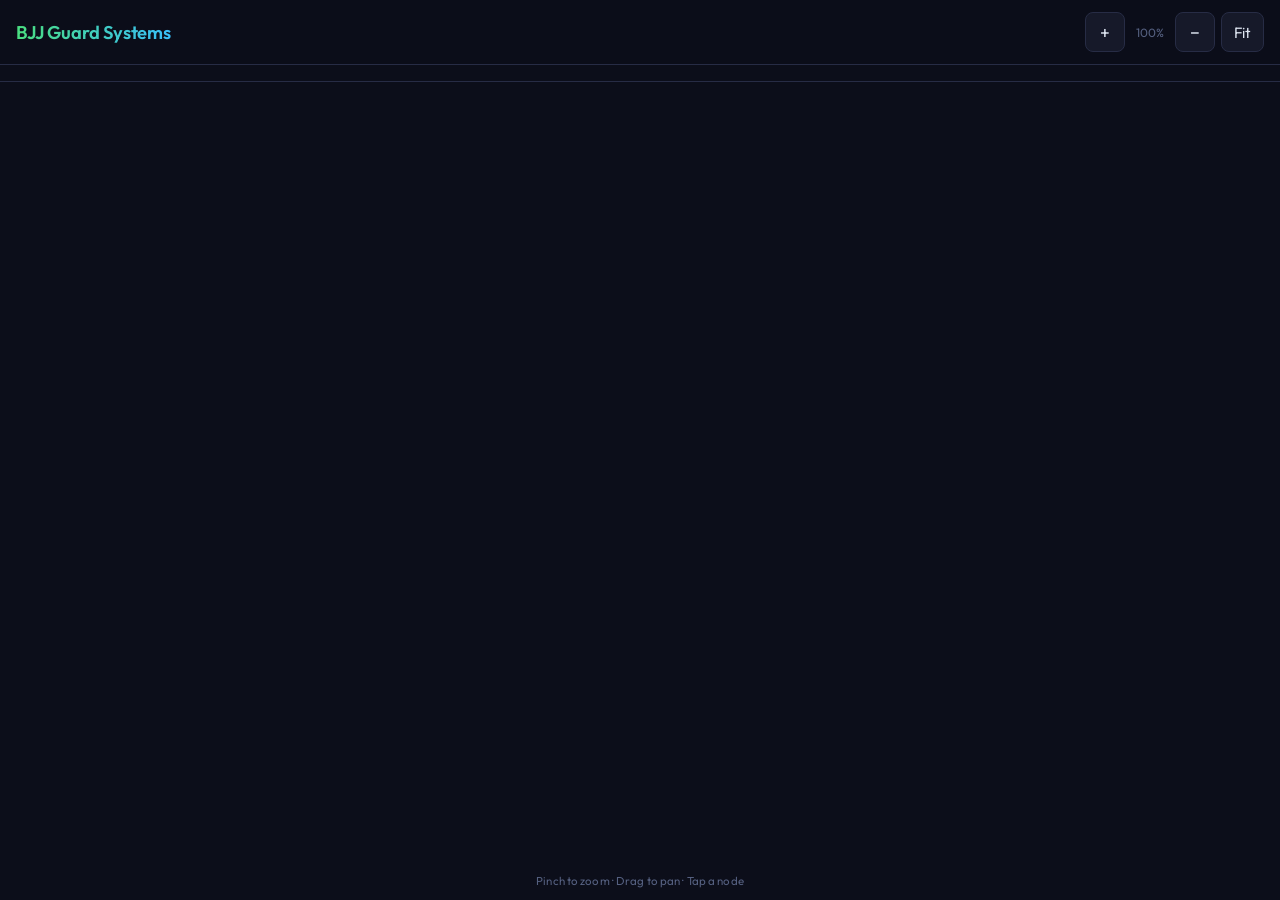
==== commit 00e6414e: "Refactor flowchart app into modular files and translate to Finnish" ====
--- a/index.html
+++ b/index.html
@@ -15,376 +15,7 @@
   <link rel="apple-touch-icon" href="icon-512.png">
 
   <link href="https://fonts.googleapis.com/css2?family=Outfit:wght@300;400;600&display=swap" rel="stylesheet">
-  <style>
-    :root {
-      --bg: #0c0e1a;
-      --surface: #161929;
-      --surface-2: #1e2235;
-      --border: #272c45;
-      --border-hover: #373e63;
-      --text: #dde4f0;
-      --muted: #556080;
-      --accent: #4ade80;
-      --accent-dim: rgba(74,222,128,0.12);
-      --accent-glow: rgba(74,222,128,0.22);
-      --blue: #38bdf8;
-      --blue-dim: rgba(56,189,248,0.1);
-      --safe-top: env(safe-area-inset-top, 0px);
-      --safe-bottom: env(safe-area-inset-bottom, 0px);
-    }
-
-    *, *::before, *::after { box-sizing: border-box; margin: 0; padding: 0; }
-
-    html, body {
-      height: 100%;
-      height: -webkit-fill-available;
-      overflow: hidden;
-      touch-action: none;
-    }
-
-    body {
-      background: var(--bg);
-      color: var(--text);
-      font-family: 'Outfit', sans-serif;
-      display: flex;
-      flex-direction: column;
-      height: 100dvh;
-    }
-
-    /* ── Header ── */
-    header {
-      display: flex;
-      align-items: center;
-      justify-content: space-between;
-      padding: calc(12px + var(--safe-top)) 16px 12px;
-      border-bottom: 1px solid var(--border);
-      flex-shrink: 0;
-      background: rgba(12,14,26,0.97);
-      backdrop-filter: blur(16px);
-      -webkit-backdrop-filter: blur(16px);
-      z-index: 50;
-    }
-
-    .logo {
-      font-size: 1.15rem;
-      font-weight: 600;
-      background: linear-gradient(90deg, var(--accent), var(--blue));
-      -webkit-background-clip: text;
-      -webkit-text-fill-color: transparent;
-      letter-spacing: -0.01em;
-    }
-
-    .header-right {
-      display: flex;
-      align-items: center;
-      gap: 6px;
-    }
-
-    .zoom-level {
-      font-size: 0.75rem;
-      color: var(--muted);
-      min-width: 38px;
-      text-align: center;
-    }
-
-    .btn {
-      height: 40px;
-      min-width: 40px;
-      border: 1px solid var(--border);
-      background: var(--surface);
-      color: var(--text);
-      border-radius: 8px;
-      font-size: 15px;
-      cursor: pointer;
-      display: flex;
-      align-items: center;
-      justify-content: center;
-      padding: 0 12px;
-      transition: border-color 0.2s, color 0.2s, background 0.2s;
-      font-family: 'Outfit', sans-serif;
-      white-space: nowrap;
-      -webkit-tap-highlight-color: transparent;
-    }
-    .btn:active {
-      border-color: var(--accent);
-      color: var(--accent);
-      background: var(--accent-dim);
-    }
-    @media (hover: hover) {
-      .btn:hover {
-        border-color: var(--accent);
-        color: var(--accent);
-        background: var(--accent-dim);
-      }
-    }
-    .btn.icon { width: 40px; padding: 0; font-size: 18px; }
-
-    /* ── Tab bar ── */
-    .tab-bar {
-      display: flex;
-      gap: 4px;
-      padding: 8px 14px;
-      border-bottom: 1px solid var(--border);
-      flex-shrink: 0;
-      overflow-x: auto;
-      -webkit-overflow-scrolling: touch;
-      scrollbar-width: none;
-    }
-    .tab-bar::-webkit-scrollbar { display: none; }
-
-    .tab {
-      height: 36px;
-      padding: 0 16px;
-      border-radius: 7px;
-      border: 1px solid transparent;
-      cursor: pointer;
-      font-size: 0.875rem;
-      color: var(--muted);
-      white-space: nowrap;
-      transition: all 0.2s;
-      background: transparent;
-      font-family: 'Outfit', sans-serif;
-      -webkit-tap-highlight-color: transparent;
-      flex-shrink: 0;
-    }
-    .tab:active { color: var(--text); border-color: var(--border); }
-    @media (hover: hover) {
-      .tab:hover { color: var(--text); border-color: var(--border); }
-    }
-    .tab.active {
-      background: var(--accent-dim);
-      border-color: var(--accent);
-      color: var(--accent);
-      font-weight: 600;
-    }
-
-    /* ── Canvas viewport ── */
-    #viewport {
-      flex: 1;
-      overflow: hidden;
-      position: relative;
-      touch-action: none;
-      user-select: none;
-      -webkit-user-select: none;
-      cursor: grab;
-    }
-    #viewport.panning { cursor: grabbing; }
-
-    #stage {
-      position: absolute;
-      top: 0; left: 0;
-      transform-origin: 0 0;
-      will-change: transform;
-    }
-
-    svg#edges {
-      position: absolute;
-      top: 0; left: 0;
-      overflow: visible;
-      pointer-events: none;
-    }
-
-    /* ── Nodes ── */
-    .node {
-      position: absolute;
-      background: var(--surface);
-      border: 1px solid var(--border);
-      border-radius: 10px;
-      display: flex;
-      flex-direction: column;
-      align-items: center;
-      justify-content: center;
-      text-align: center;
-      padding: 10px 14px;
-      cursor: pointer;
-      transition: border-color 0.22s, background 0.22s, box-shadow 0.22s, transform 0.22s;
-      -webkit-tap-highlight-color: transparent;
-    }
-    .node:active {
-      border-color: var(--accent);
-      background: var(--accent-dim);
-      box-shadow: 0 0 20px var(--accent-glow), 0 8px 24px rgba(0,0,0,0.45);
-      transform: translateY(-2px);
-      z-index: 20;
-    }
-    @media (hover: hover) {
-      .node:hover {
-        border-color: var(--accent);
-        background: var(--accent-dim);
-        box-shadow: 0 0 20px var(--accent-glow), 0 8px 24px rgba(0,0,0,0.45);
-        transform: translateY(-2px);
-        z-index: 20;
-      }
-    }
-    .node.active {
-      background: var(--accent);
-      border-color: var(--accent);
-      color: #0c0e1a;
-      box-shadow: 0 0 28px var(--accent-glow);
-      z-index: 20;
-    }
-    .node.active .node-sub { color: rgba(12,14,26,0.65); }
-
-    .node.root {
-      border-color: rgba(56,189,248,0.45);
-      background: var(--blue-dim);
-      font-weight: 600;
-    }
-    .node.root:active {
-      border-color: var(--blue);
-      background: rgba(56,189,248,0.18);
-      box-shadow: 0 0 20px rgba(56,189,248,0.2), 0 8px 24px rgba(0,0,0,0.45);
-    }
-    @media (hover: hover) {
-      .node.root:hover {
-        border-color: var(--blue);
-        background: rgba(56,189,248,0.18);
-        box-shadow: 0 0 20px rgba(56,189,248,0.2), 0 8px 24px rgba(0,0,0,0.45);
-      }
-    }
-    .node.category {
-      border-color: rgba(255,255,255,0.1);
-      background: #1a1e30;
-    }
-
-    .node-label {
-      font-size: 0.82rem;
-      font-weight: 600;
-      line-height: 1.3;
-    }
-    .node-sub {
-      font-size: 0.7rem;
-      color: var(--muted);
-      margin-top: 4px;
-      line-height: 1.2;
-    }
-
-    /* ── SVG edges ── */
-    .edge {
-      fill: none;
-      stroke: var(--border);
-      stroke-width: 1.5;
-      transition: stroke 0.25s;
-    }
-    .edge.lit { stroke: var(--accent); }
-
-    /* ── Hint ── */
-    .hint {
-      position: absolute;
-      bottom: calc(12px + var(--safe-bottom));
-      left: 50%;
-      transform: translateX(-50%);
-      color: var(--muted);
-      font-size: 0.72rem;
-      pointer-events: none;
-      white-space: nowrap;
-      letter-spacing: 0.01em;
-    }
-
-    /* ── Modal ── */
-    .overlay {
-      position: fixed; inset: 0;
-      background: rgba(0,0,0,0.6);
-      backdrop-filter: blur(12px);
-      -webkit-backdrop-filter: blur(12px);
-      display: flex;
-      align-items: flex-end;
-      justify-content: center;
-      opacity: 0;
-      pointer-events: none;
-      transition: opacity 0.28s;
-      z-index: 300;
-      padding-bottom: var(--safe-bottom);
-    }
-    @media (min-width: 600px) {
-      .overlay { align-items: center; }
-    }
-    .overlay.open {
-      opacity: 1;
-      pointer-events: all;
-    }
-    .modal {
-      background: var(--surface);
-      border: 1px solid var(--border);
-      border-top: 3px solid var(--accent);
-      border-radius: 20px 20px 16px 16px;
-      padding: 28px 24px;
-      max-width: 560px;
-      width: 100%;
-      max-height: 75dvh;
-      overflow-y: auto;
-      -webkit-overflow-scrolling: touch;
-      box-shadow: 0 -16px 60px rgba(0,0,0,0.72);
-      position: relative;
-      transform: translateY(40px) scale(0.97);
-      transition: transform 0.3s cubic-bezier(0.25,0.8,0.25,1);
-    }
-    @media (min-width: 600px) {
-      .modal {
-        border-radius: 16px;
-        max-height: 78vh;
-        box-shadow: 0 32px 80px rgba(0,0,0,0.72);
-        width: 90%;
-      }
-    }
-    .overlay.open .modal { transform: translateY(0) scale(1); }
-
-    /* drag handle visual */
-    .modal::before {
-      content: '';
-      display: block;
-      width: 40px;
-      height: 4px;
-      border-radius: 2px;
-      background: var(--border);
-      margin: 0 auto 20px;
-    }
-    @media (min-width: 600px) {
-      .modal::before { display: none; }
-    }
-
-    .modal-close {
-      position: absolute;
-      top: 18px; right: 18px;
-      width: 36px; height: 36px;
-      border-radius: 50%;
-      border: 1px solid var(--border);
-      background: var(--surface-2);
-      color: var(--muted);
-      font-size: 16px;
-      cursor: pointer;
-      display: flex; align-items: center; justify-content: center;
-      transition: all 0.2s;
-      -webkit-tap-highlight-color: transparent;
-    }
-    .modal-close:active { color: white; transform: rotate(90deg); }
-    @media (hover: hover) {
-      .modal-close:hover { color: white; transform: rotate(90deg); }
-    }
-
-    .modal-title {
-      font-size: 1.35rem;
-      font-weight: 600;
-      color: #fff;
-      margin-bottom: 14px;
-      padding-right: 36px;
-      line-height: 1.25;
-    }
-    .modal-body {
-      color: #b8c5d6;
-      line-height: 1.78;
-      font-size: 0.95rem;
-    }
-    .modal-body ol, .modal-body ul {
-      margin-top: 12px;
-      padding: 14px 14px 14px 30px;
-      background: rgba(0,0,0,0.22);
-      border-radius: 8px;
-    }
-    .modal-body li { margin-bottom: 9px; }
-    .modal-body li:last-child { margin-bottom: 0; }
-    .modal-body b { color: var(--text); }
-  </style>
+  <link rel="stylesheet" href="styles.css">
 </head>
 <body>
 
@@ -415,443 +46,16 @@
   </div>
 </div>
 
+<script src="data.js"></script>
+<script src="app.js"></script>
 <script>
-// ─────────────────────────────────────────────
-// DATA
-// ─────────────────────────────────────────────
-const SYSTEMS = {
-  half_guard: {
-    label: 'Half Guard',
-    tree: {
-      id: 'hg_root', label: 'Half Guard', type: 'root',
-      info: { title: 'Half Guard – Core Concepts', body: `<b>Goal:</b> Prevent the opponent from flattening you and create angles or distance for attacks.<br><br><b>Key details:</b><ul><li><b>Side position:</b> Always stay tight on your side. Shoulders on the mat = danger.</li><li><b>Frames:</b> Keep your top arm across their chest or shoulder to resist their weight.</li><li><b>Bottom arm:</b> Actively block the crossface with your bicep or wrist.</li></ul>From here you choose your direction based on where they give weight or leave space.` },
-      children: [
-        {
-          id: 'knee_shield', label: 'Knee Shield', sub: 'Z-Guard / Distance', type: 'category',
-          info: { title: 'Knee Shield / Z-Guard', body: `<b>Direction:</b> Distance management and stopping the pass.<br><br><b>How to enter:</b><ol><li><b>Shield:</b> Drive your top knee into their chest or bicep (Z-shape).</li><li><b>Bottom hook:</b> Control their hip or inner thigh with your lower leg.</li><li><b>Frames:</b> Maintain stiff arms to keep pressure off your upper body.</li></ol><b>Note:</b> Great home base against larger opponents before transitioning to close combat.` },
-          children: [
-            { id: 'ks_arm_drag', label: 'Arm Drag', info: { title: 'Arm Drag to Back', body: `<b>Scenario:</b> Opponent leans into your shield or reaches for your collar/face.<br><br><b>Execution:</b><ul><li>Cross-grip their reaching sleeve or wrist with same-side hand.</li><li>Pull their arm sharply across your chest while opening your shield knee.</li><li>Use the momentum to climb up and around directly to their back.</li></ul>` } },
-            { id: 'ks_dogfight', label: 'Dogfight Entry', info: { title: 'Transition to Dogfight', body: `<b>Scenario:</b> Opponent stalls on your shield or sits back; you want to convert distance to close combat.<br><br><b>Execution:</b><ul><li>Drop the knee shield quickly past their thigh.</li><li>Shoot your outer arm deep into their armpit (underhook) in the same motion.</li><li>Rise elbow → hand → knee = Dogfight.</li></ul>` } },
-            { id: 'ks_john_wayne', label: 'John Wayne Sweep', info: { title: 'John Wayne Sweep (Knee Lever)', body: `<b>Scenario:</b> Opponent drives heavy pressure into your shield trying to collapse it.<br><br><b>Execution:</b><ul><li>Lock both legs around their passing leg tightly (ankle-to-ankle).</li><li>Grip their near sleeve with both hands (2-on-1).</li><li>Shoot your hips along the mat and lever their knee sharply to the side — the knee is the fulcrum that takes away all their base.</li></ul>` } },
-          ]
-        },
-        {
-          id: 'kimura_trap', label: 'Kimura Trap', sub: 'Upper body control', type: 'category',
-          info: { title: 'Kimura Trap System', body: `<b>Direction:</b> Upper body attack against whizzers, low passes, or posted hands.<br><br><b>How to enter:</b><ol><li><b>Grip:</b> Same-side hand grabs their wrist. Wrap your other arm over-and-under and grip your own wrist (figure-4 / kimura lock).</li><li><b>Connect:</b> Pull the lock tight to your chest — never let it float away from your frame.</li></ol><b>Note:</b> One of the strongest controls in BJJ. Usable as a submission or as a forcing handle for sweeps.` },
-          children: [
-            { id: 'kt_sweep', label: 'Kimura Sweep', info: { title: 'Kimura Sweep', body: `<b>Scenario:</b> You have the Kimura but they sit heavy with a wide base.<br><br><b>Execution:</b><ul><li>Lock your legs tight across their lower back or insert a butterfly hook.</li><li>Drive their arm via the lock toward their armpit and back, creating a rigid lever.</li><li>Use your full body and hooks to throw them sideways onto their shoulder.</li></ul>` } },
-            { id: 'kt_roll', label: 'Roll to Back', info: { title: 'Roll to Back / Tarikoplata', body: `<b>Scenario:</b> Opponent drives forward heavily to prevent the Kimura sweep.<br><br><b>Execution:</b><ul><li>Redirect pressure by sliding your head under their weight toward the mat.</li><li>Maintain the Kimura lock and roll over your low shoulder and neck.</li><li>You emerge directly to back control, or Tarikoplata opens by stepping your leg over their arm.</li></ul>` } },
-            { id: 'kt_finish', label: 'Submission', info: { title: 'Kimura Submission', body: `<b>Scenario:</b> Opponent's arm drifts too far from their body or they extend cross-body.<br><br><b>Execution:</b><ul><li>Roll to your back, throw your top leg over their lower back to prevent rollout.</li><li>Use a butterfly hook on the far side to angle them correctly.</li><li>Small rotation driving their wrist toward their upper back — tap.</li></ul>` } },
-          ]
-        },
-        {
-          id: 'butterfly_half', label: 'Butterfly Half', sub: 'Elevation / Lift', type: 'category',
-          info: { title: 'Butterfly Half Guard', body: `<b>Direction:</b> Stop forward pressure and destroy their base using elevation.<br><br><b>How to enter:</b><ol><li>Create space with a shrimp or capitalize when they lean forward.</li><li>Insert the free leg inside their thighs as a butterfly hook (instep on inner thigh).</li><li>Pump the hook to keep their weight unbalanced every time they push in.</li></ol>` },
-          children: [
-            { id: 'bh_sweep', label: 'Butterfly Sweep', info: { title: 'Butterfly Sweep', body: `<b>Scenario:</b> Opponent drives over you with heavy pressure trying to flatten you.<br><br><b>Execution:</b><ul><li>Tight overhook with your head-side arm; underhook or head control with your far arm.</li><li>Fall generously to the underhook side.</li><li>Kick and lift the butterfly hook diagonally upward — like a leg press to the ceiling.</li><li>Follow through directly to mount, maintaining your grips through the rotation.</li></ul>` } },
-            { id: 'bh_slx', label: 'Single Leg X Entry', info: { title: 'Transition to Single Leg X (Ashi Garami)', body: `<b>Scenario:</b> Opponent widens stance or drives backward, countering the sweep.<br><br><b>Execution:</b><ul><li>Use the hook to only partially elevate (weight reduction, not full lift).</li><li>Slip the lower hook deep between their legs, placing your instep on the outside of their far leg.</li><li>Press your other foot on the back side of that same leg — strong SLX position opening all leg attacks and stand-up sweeps.</li></ul>` } },
-          ]
-        },
-        {
-          id: 'rdlr', label: 'RDLR', sub: 'Reverse De La Riva', type: 'category',
-          info: { title: 'Reverse De La Riva (RDLR)', body: `<b>Direction:</b> Half Guard's answer when the opponent stands to knee-slice past you.<br><br><b>How to enter:</b><ol><li>Opponent pops to standing, creating a dynamic knee slice threat.</li><li>Flatten your upper body. Wrap your inner (lower) half guard leg around the outside of their passing leg to their far hamstring.</li><li>Place your free foot sole on their hip — pressure and distance control.</li></ol>` },
-          children: [
-            { id: 'rdlr_kiss', label: 'Kiss of the Dragon', info: { title: 'Kiss of the Dragon', body: `<b>Scenario:</b> Opponent drives forward, putting the RDLR hook under heavy pressure.<br><br><b>Execution:</b><ul><li>Release your hip-control foot, let them come slightly forward, and grip their far ankle from below.</li><li>Use the RDLR hook as a fulcrum to invert your hips toward the ceiling between their legs.</li><li>Rotate your body around their leg — you emerge directly behind them for a back take.</li></ul>` } },
-            { id: 'rdlr_tripod', label: 'Tripod Sweep', info: { title: 'Tripod Sweep', body: `<b>Scenario:</b> Opponent is cautious, weight back in a long stance, trying to pry open your hook.<br><br><b>Execution:</b><ul><li>Cross-grip their far ankle tightly.</li><li>RDLR hook props one side; your other foot posts across their near hip/shin.</li><li>Kick downward sharply from your hip while pulling the ankle up — removes their tripod base and tips them backward.</li></ul>` } },
-          ]
-        },
-        {
-          id: 'dogfight', label: 'Dogfight', sub: 'Underhook', type: 'category',
-          info: { title: 'Dogfight (Underhook Route)', body: `<b>Direction:</b> Under the armpit. Works when opponent leaves their near arm open.<br><br><b>How to enter:</b><ol><li><b>Underhook:</b> Shoot outer arm deep under their armpit, grip their lat or belt. Keep your head tight to their chest/jaw — protection from guillotines.</li><li><b>Bottom arm control:</b> Hold their far arm or knee to prevent crossface.</li><li><b>Rise:</b> Pull your bottom leg back under your hips → up to elbow → hand → knee = Dogfight.</li></ol>` },
-          children: [
-            { id: 'df_knee_tap', label: 'Knee Tap Sweep', info: { title: 'Knee Tap Sweep', body: `<b>Scenario:</b> Opponent pushes toward you (giving back-pressure) in Dogfight.<br><br><b>Execution:</b><ul><li>Release your bottom hand from mat (squeeze underhook harder), reach long to their far knee.</li><li>Block (tap) that knee in place so they can't step back.</li><li>Drive forward with your underhook and full body weight, head under their chin/chest.</li><li>Keep the underhook through the fall — strong top position, not their guard.</li></ul>` } },
-            { id: 'df_roll_under', label: 'Roll Under', info: { title: 'Roll Under Sweep', body: `<b>Scenario:</b> Opponent squeezes a strong whizzer/overhook on your underhook arm, pressing your shoulder toward the mat.<br><br><b>Execution:</b><ul><li>Don't fight the pressure — change direction. Dive your head downward under their center (chest).</li><li>Grip their near leg (thigh or ankle) with your bottom hand. Drive underhook arm deeper toward crotch.</li><li>Roll sideways over your own shoulder.</li><li>The roll uses their forward whizzer pressure to make them weightless — guide them to their back and come on top.</li></ul>` } },
-            { id: 'df_back_take', label: 'Back Take', info: { title: 'Back Take from Dogfight', body: `<b>Scenario:</b> Opponent tries to escape by leaning backward or pulling their arm off your underhook.<br><br><b>Execution:</b><ul><li>Their weight escaping backward — pull yourself with underhook (or arm drag) tighter to their back.</li><li>Reach far arm around their far hip (belt/shorts) for dual-point control.</li><li>Slip quickly behind them, insert first hook at the hip.</li><li>Seatbelt first (one arm over shoulder, one under armpit) before chasing the second hook — prevents escape.</li></ul>` } },
-          ]
-        },
-        {
-          id: 'octopus', label: 'Octopus / 2.0', sub: 'Outside / Overhook', type: 'category',
-          info: { title: 'Octopus / Octopus 2.0 (Overhook Route)', body: `<b>Direction:</b> Over and outside. Works when they try a crossface, leaving the outer side open.<br><br><b>How to enter:</b><ol><li><b>Octopus Grip:</b> Slide under their weight. Reach with your head-side arm far over their back to their far armpit/flank. You are now diagonal behind their back.</li><li><b>Octopus 2.0 (Butterfly Hook):</b> Slightly lift your hip and slip the bottom leg between their legs, placing a butterfly hook (instep) on their inner thighs.</li></ol><b>Note:</b> This hook + back grip is a devastating combination — the hook carries their weight making them light and easy to rotate.` },
-          children: [
-            { id: 'oct_back_take', label: 'Back Take', info: { title: 'Back Take from Octopus', body: `<b>Scenario:</b> Opponent freezes or leans forward, not reacting to the Octopus grip fast enough.<br><br><b>Execution:</b><ul><li>Octopus grip already has you partially behind them — continue the motion upward.</li><li>Use the butterfly hook to slightly elevate their hip, making space for your bottom knee to slide under to their back.</li><li>Throw your outer leg over their hip (twister hook) or climb straight to seatbelt back control.</li></ul>` } },
-            { id: 'oct_hip_bump', label: 'Hip Bump Sweep', info: { title: 'Hip Bump Sweep (Octopus)', body: `<b>Scenario:</b> Opponent panics at the Octopus threat, retreats quickly facing forward, raising their upper body.<br><br><b>Execution:</b><ul><li>As they raise their weight up and back, their base lifts off the mat.</li><li>Maintain tight grip around their waist. Sit up sharply with them.</li><li>Drive your hip hard into their side (hip bump).</li><li>You are behind them with their arm trapped — they can't post a hand. Follow directly to mount.</li></ul>` } },
-            { id: 'oct_hook_sweep', label: 'Hook Sweep', sub: '(needs 2.0 hook)', info: { title: 'Hook Sweep (Octopus 2.0)', body: `<b>Scenario:</b> Opponent drives their chest heavily downward to restore normal half guard pressure.<br><br><b>Execution:</b><ul><li>Don't push back — use the butterfly hook instead.</li><li>Fall back to your low shoulder, pull them tighter with the Octopus grip.</li><li>Simultaneously lift with the butterfly hook — elevating their hip up and to the side.</li><li>Guide their upper body (Octopus grip) over your head to their back. Follow on top.</li></ul>` } },
-            { id: 'oct_no_hook', label: 'Kosoto Hook', sub: '(outer leg, no butterfly)', info: { title: 'Kosoto Hook (Classic Octopus – No Butterfly Hook)', body: `<b>Context:</b> You have the Octopus back-grip but haven't inserted (or can't insert) the butterfly hook. Instead, your free top leg hooks <i>outside</i> their far leg behind the knee — a Ko-soto style hook that achieves the same leverage from the outside.<br><br><b>How to set the Kosoto hook:</b><ol><li>From the Octopus grip position, swing your top (free) leg over and hook your foot/heel behind their far knee from the outside.</li><li>This traps their leg between your hook and their own body — they cannot step that leg away.</li><li>Maintain the Octopus back grip tightly. You now control both their upper body (via grip) and their far leg (via hook).</li></ol><b>What to do from here:</b><ul><li><b>Ko-soto reap (Sweep):</b> Drive forward with your Octopus grip pulling them over their trapped leg. The hook reaps the knee backward while your body weight comes forward — they tip sideways/backward and you follow directly on top.</li><li><b>Back take:</b> Use the hook to lift and unweight their far leg slightly. Slip your bottom knee through behind them and climb to the back. The Kosoto hook clears space that the butterfly hook would otherwise create.</li><li><b>Stand up to outside single leg:</b> Rise to your knees keeping the Octopus grip, convert the knee hook into a standard outside single-leg (ankle pick or full finish).</li></ul><b>Key difference vs. butterfly hook:</b> Butterfly lifts from the inside → good for elevation sweeps. Kosoto blocks/reaps from the outside → better for forward/sideways driving and takedown-style finishes.` } },
-          ]
-        },
-        {
-          id: 'far_leg', label: 'Far Leg Attack', sub: 'Deep Half / Go Under', type: 'category',
-          info: { title: 'Far Leg Attack (Deep Half Guard)', body: `<b>Direction:</b> Fully beneath them (Deep Half). Works against heavy stacking or standing passes.<br><br><b>How to enter:</b><ol><li>Use frames to bait forward pressure. Slide directly under their center of mass — "Homer Simpson" style (flat along the mat).</li><li>Turn your body perpendicular. Hide your head behind their far hamstring/calf — protected from guillotines.</li><li>Grip their far leg (knee or thigh) with both hands. Trap their near leg with your legs. Now you can manipulate their balance from fully beneath them.</li></ol>` },
-          children: [
-            { id: 'fl_waiter', label: 'Waiter Sweep', info: { title: 'Waiter Sweep', body: `<b>Scenario:</b> Opponent's weight is directly above or slightly back, trying to maintain balance.<br><br><b>Execution:</b><ul><li>Grip the back of their far knee (the Waiter Grip).</li><li>Position your legs to compress their other thigh (pendulum / X-guard style).</li><li>Lift the far leg and your hip straight up toward the ceiling — like a waiter holding a large tray on one hand.</li><li>As their balance disrupts, swing your hip and pull the lower leg, tilting them off to the side or back. Rise on top.</li></ul>` } },
-            { id: 'fl_old_school', label: 'Old School / Homer', info: { title: 'Old School / Homer Simpson', body: `<b>Scenario:</b> Opponent sits very heavy with a wide base preventing lifting sweeps.<br><br><b>Execution:</b><ul><li>Cross-body reach with your lower arm — grab the toes of their near leg (the one trapped between yours).</li><li>Switch to lockdown and pull their toes tight with a back-heel pull to your own glute.</li><li>Turn face-down hard, come up to your knees in one smooth rolling motion forward.</li><li>The toe grip destroys their ability to post. Drive them backward/sideways and rise to Side Control.</li></ul>` } },
-            { id: 'fl_x_guard', label: 'X-Guard Entry', info: { title: 'X-Guard Transition', body: `<b>Scenario:</b> Opponent resists by spreading their far leg wide or rising to stand with solid balance.<br><br><b>Execution:</b><ul><li>Shoot your inner leg (was trapping them in half) very deep between their legs. Hook their far thigh/behind.</li><li>Place your other foot on their near hip — X-Guard setup. You are now under their center of mass.</li><li>X hooks allow you to stretch them further and execute a technical stand-up sweep, dumping them backward.</li></ul>` } },
-          ]
-        },
-      ]
-    }
-  },
-
-  standing: {
-    label: 'Standing Game',
-    tree: {
-      id: 'st_root', label: 'Standing', type: 'root',
-      info: { title: 'Standing Game – Core Concepts', body: `<b>Goal:</b> Control distance and off-balance the opponent to score a takedown or pull guard from a dominant position.<br><br><b>Three main weapons:</b><ul><li><b>Arm Drag</b> — get behind them using hand speed</li><li><b>Standing Kimura Grip</b> — 2-on-1 control that strips their offense and opens throws or takedowns</li><li><b>Single Leg</b> — low-risk, high-reward takedown that chains with both above</li></ul>After the takedown: settle into Top Half Guard (controlled grind) or cut straight through with a Knee Slide pass.` },
-      children: [
-        {
-          id: 'arm_drag', label: 'Arm Drag', sub: 'Hand speed → back', type: 'category',
-          info: { title: 'Arm Drag System', body: `<b>Goal:</b> Redirect their arm with hand speed and slip behind them before they can react.<br><br><b>Basic Arm Drag:</b><ol><li>Cross-grip their wrist with your same-side hand.</li><li>Simultaneously hook behind their tricep/elbow with your other hand.</li><li>Yank their arm sharply across your center — pull, don't push.</li><li>Step behind immediately. Seatbelt → takedown from the back.</li></ol><b>Key:</b> The step and the yank must happen at the same time. Pull first then step and they recover.` },
-          children: [
-            { id: 'ad_back_take', label: 'Back Take → Takedown', info: { title: 'Arm Drag → Back Take → Takedown', body: `<b>Execution:</b><ul><li>After the drag, step tight behind them and secure a seatbelt immediately (top arm over shoulder, bottom arm under armpit).</li><li>Drive them forward or trip their near ankle (osoto / outside trip) to bring them to the mat.</li><li>Follow directly to back control — insert hooks or transition to rear mount.</li></ul>` } },
-            { id: 'ad_circle_post', label: 'Circle & Post Bait', info: { title: 'Circle & Post on Shoulder (Reaction Bait)', body: `<b>Concept:</b> Move laterally and post your hand on their far shoulder. This forces a defensive reaction — the moment they try to remove your hand or turn toward you, their arm is exposed.<br><br><b>Execution:</b><ul><li>Step to the side, post your palm on the back of their far shoulder.</li><li>Wait — when they move their hand to remove yours, instantly cross-grip their wrist and execute the arm drag.</li><li>This creates a predictable, high-percentage entry (kuzushi by reaction).</li></ul>` } },
-          ]
-        },
-        {
-          id: 'kimura_stand', label: 'Standing Kimura', sub: '2-on-1 figure-4', type: 'category',
-          info: { title: 'Standing Kimura Grip', body: `<b>Goal:</b> A 2-on-1 figure-four grip that strips their attacking arm and gives multiple finishes.<br><br><b>How to grip:</b><ol><li>Cross-grip their wrist with your same-side hand.</li><li>Wrap your other arm over-and-under their arm, gripping your own wrist (figure-4).</li><li>Pin the lock tightly to your own chest — never let it float free.</li></ol><b>Key principle:</b> With this grip they cannot punch, collar grip, or shoot. You control the entire exchange.` },
-          children: [
-            { id: 'kst_takedown', label: 'Kimura Takedown', info: { title: 'Kimura Takedown (Shoulder Crank to Mat)', body: `<b>Execution:</b><ul><li>Once the grip is locked to your chest, rotate your whole body and drive their elbow/shoulder toward the mat.</li><li>Opponent typically rolls under the pressure or turtles.</li><li>Follow to the back or Top Half Guard depending on landing.</li></ul>` } },
-            { id: 'kst_sumi', label: 'Sumi Gaeshi', info: { title: 'Sumi Gaeshi (Sacrifice Throw)', body: `<b>Scenario:</b> Opponent resists the Kimura takedown by raising their hips and posturing up.<br><br><b>Execution:</b><ul><li>Don't fight the posture — use it. Sit straight down under their hips while keeping the Kimura grip.</li><li>Place one or both butterfly hooks on their thighs.</li><li>Throw them cleanly over your head. Follow on top to mount.</li></ul>` } },
-            { id: 'kst_single', label: 'Drop to Single Leg', info: { title: 'Standing Kimura → Single Leg', body: `<b>Scenario:</b> Opponent's upper body is occupied fighting the grip — their front leg is unguarded.<br><br><b>Execution:</b><ul><li>Jerk their arm down and forward with the Kimura grip to break their posture and load their lead leg.</li><li>Change levels instantly and shoot the now-weighted leg.</li><li>Already inside their arm — guillotine risk is low. Finish with a standard single leg.</li></ul>` } },
-            { id: 'kst_armlock', label: 'Armlock', info: { title: 'Standing Armlock (Straight or Bent)', body: `<b>Scenario:</b> Opponent resists with a stiff straight arm or their elbow is bent into a crankable position.<br><br><b>Execution:</b><ul><li><b>Straight arm:</b> Step under the elbow and lever upward against the joint (ude gatame).</li><li><b>Bent arm (Kimura):</b> Crank the figure-4 behind their back — finish standing or take them to the mat first.</li></ul>` } },
-          ]
-        },
-        {
-          id: 'single_leg', label: 'Single Leg', sub: 'Level change', type: 'category',
-          info: { title: 'Single Leg Takedown', body: `<b>Goal:</b> Low-risk takedown that chains naturally with both Arm Drag and Standing Kimura.<br><br><b>Entries:</b><ol><li><b>Direct level change:</b> Spring off your knees and shoot directly to the lead leg — head on inside to protect from guillotines.</li><li><b>Arm Drag fake:</b> Start the arm drag; when they yank their hand back (loading the lead leg), immediately shoot the single.</li><li><b>Kimura drop:</b> Yank the Kimura grip down to load their lead leg, then shoot.</li></ol>` },
-          children: [
-            { id: 'sl_run_pipe', label: 'Run the Pipe', info: { title: 'Run the Pipe (Single Leg Finish)', body: `<b>Scenario:</b> You have the single leg secured with head inside, opponent is hopping.<br><br><b>Execution:</b><ul><li>Drive forward into them — "running the pipe" — making them back-pedal unsustainably.</li><li>When their base leg slips or they over-commit backward, drive their leg across your body to the mat.</li><li>Finish in Top Half Guard or cut straight to Knee Slide.</li></ul>` } },
-            { id: 'sl_trip', label: 'Outside Trip', info: { title: 'Outside Trip / Ankle Pick', body: `<b>Scenario:</b> Opponent sprawls or steps back, getting their hips away from you.<br><br><b>Execution:</b><ul><li>As they step back with their base leg, reach low with your outside arm and pick their ankle.</li><li>Drive forward with your body weight simultaneously — they tip backward with no base.</li><li>Land in Top Half Guard or Side Control.</li></ul>` } },
-          ]
-        },
-        {
-          id: 'after_takedown', label: 'After Takedown', sub: 'Settle or cut', type: 'category',
-          info: { title: 'Takedown Finish & Passing', body: `<b>Immediate decision:</b> The moment opponent hits the mat, choose one path:<br><br><b>1. Settle → Top Half Guard</b> — Stabilize, apply top pressure, grind a controlled pass.<br><b>2. Cut immediately → Knee Slide</b> — Use the takedown momentum before they can set frames.` },
-          children: [
-            { id: 'td_half_guard', label: 'Top Half Guard', info: { title: 'Settle into Top Half Guard', body: `<b>When:</b> Opponent landed defensively, has a frame, or you want a controlled stable pass.<br><br><b>Execution:</b><ul><li>Drop into Top Half Guard — control their hip with your knee and establish a crossface.</li><li>This prevents a quick scramble escape and lets you build crushing top pressure.</li><li>From Top Half: grind to Side Control, hunt for Kimura/D'arce traps, or wait for the Knee Slide opening.</li></ul>` } },
-            { id: 'td_knee_slide', label: 'Knee Slide Pass', sub: 'Use the momentum', info: { title: 'Knee Slide / Knee Cut Pass', body: `<b>When:</b> Opponent hasn't set frames yet — immediately after the takedown before they recover.<br><br><b>Three finishes:</b><ul><li><b>Standard Knee Slide → Side Control:</b> Drive your knee hard through between their thigh and hip. Crossface to prevent turning, slide through to Side Control.</li><li><b>Knee Slide to Mount:</b> If their hips are flat and legs aren't blocking, slide the cut all the way past and take Mount directly — skip Side Control.</li><li><b>Knee Slide → Back Take:</b> When they turn toward you in desperation, dive directly behind them, hook the near leg (twister hook), and seatbelt — secure the back.</li></ul>` } },
-          ]
-        },
-      ]
-    }
-  }
-};
-
-// ─────────────────────────────────────────────
-// LAYOUT
-// ─────────────────────────────────────────────
-const NW   = 160;
-const NH   = 60;
-const HGAP = 200;
-const VGAP = 20;
-const PAD  = 48;
-
-function layoutTree(node, depth, cursor) {
-  node._depth = depth;
-  node._x = PAD + depth * (NW + HGAP);
-
-  if (!node.children || node.children.length === 0) {
-    node._y = cursor;
-    node._span = NH + VGAP;
-    return node._span;
-  }
-
-  let cur = cursor;
-  let totalSpan = 0;
-  for (const c of node.children) {
-    const s = layoutTree(c, depth + 1, cur);
-    cur += s;
-    totalSpan += s;
-  }
-
-  const first = node.children[0];
-  const last  = node.children[node.children.length - 1];
-  const childrenMidTop    = first._y + NH / 2;
-  const childrenMidBottom = last._y  + NH / 2;
-  node._y = (childrenMidTop + childrenMidBottom) / 2 - NH / 2;
-  node._span = totalSpan;
-  return totalSpan;
-}
-
-function flattenTree(node, list = []) {
-  list.push(node);
-  if (node.children) node.children.forEach(c => flattenTree(c, list));
-  return list;
-}
-
-// ─────────────────────────────────────────────
-// RENDER
-// ─────────────────────────────────────────────
-let activeEl  = null;
-let currentSys = null;
-
-function renderSystem(key) {
-  currentSys = key;
-  const sys   = SYSTEMS[key];
-  const stage = document.getElementById('stage');
-  const svg   = document.getElementById('edges');
-
-  stage.querySelectorAll('.node').forEach(n => n.remove());
-  svg.innerHTML = '';
-  activeEl = null;
-
-  layoutTree(sys.tree, 0, PAD);
-  const nodes = flattenTree(sys.tree);
-
-  const maxX = Math.max(...nodes.map(n => n._x)) + NW + PAD;
-  const maxY = Math.max(...nodes.map(n => n._y)) + NH + PAD;
-  stage.style.width  = maxX + 'px';
-  stage.style.height = maxY + 'px';
-  svg.setAttribute('width',   maxX);
-  svg.setAttribute('height',  maxY);
-
-  function drawEdges(node) {
-    if (!node.children) return;
-    const x1 = node._x + NW;
-    const y1 = node._y + NH / 2;
-    node.children.forEach(child => {
-      const x2 = child._x;
-      const y2 = child._y + NH / 2;
-      const mx = x1 + (x2 - x1) * 0.5;
-      const path = document.createElementNS('http://www.w3.org/2000/svg', 'path');
-      path.setAttribute('d', `M${x1},${y1} C${mx},${y1} ${mx},${y2} ${x2},${y2}`);
-      path.classList.add('edge');
-      path.id = `e-${node.id}-${child.id}`;
-      svg.appendChild(path);
-      drawEdges(child);
+  if ('serviceWorker' in navigator) {
+    window.addEventListener('load', () => {
+      navigator.serviceWorker.register('/bjj/sw.js')
+        .then(reg => console.log('SW registered'))
+        .catch(err => console.log('SW ref failed', err));
     });
   }
-  drawEdges(sys.tree);
-
-  nodes.forEach(n => {
-    const el = document.createElement('div');
-    el.className = 'node' + (n.type === 'root' ? ' root' : n.type === 'category' ? ' category' : '');
-    el.id = 'nd-' + n.id;
-    el.style.left   = n._x + 'px';
-    el.style.top    = n._y + 'px';
-    el.style.width  = NW  + 'px';
-    el.style.minHeight = NH + 'px';
-    el.innerHTML = `<span class="node-label">${n.label}</span>${n.sub ? `<span class="node-sub">${n.sub}</span>` : ''}`;
-
-    if (n.info) {
-      el.addEventListener('click', e => {
-        e.stopPropagation();
-        openModal(n, el);
-      });
-    }
-    stage.appendChild(el);
-  });
-
-  fitScreen(false);
-}
-
-// ─────────────────────────────────────────────
-// PAN & ZOOM — Mouse + Touch (pinch)
-// ─────────────────────────────────────────────
-let scale  = 1;
-let tx     = 0;
-let ty     = 0;
-let dragging = false;
-let dragStart= { x: 0, y: 0 };
-
-function applyTransform(anim = false) {
-  const stage = document.getElementById('stage');
-  stage.style.transition = anim ? 'transform 0.38s cubic-bezier(0.25,0.8,0.25,1)' : 'none';
-  stage.style.transform  = `translate(${tx}px,${ty}px) scale(${scale})`;
-  document.getElementById('zoomLabel').textContent = Math.round(scale * 100) + '%';
-}
-
-function fitScreen(anim = true) {
-  const vp   = document.getElementById('viewport');
-  const stage= document.getElementById('stage');
-  const vw   = vp.clientWidth;
-  const vh   = vp.clientHeight;
-  const cw   = parseFloat(stage.style.width)  || stage.scrollWidth;
-  const ch   = parseFloat(stage.style.height) || stage.scrollHeight;
-  const pad  = 56;
-  scale = Math.min((vw - pad * 2) / cw, (vh - pad * 2) / ch, 1);
-  tx = (vw - cw * scale) / 2;
-  ty = (vh - ch * scale) / 2;
-  applyTransform(anim);
-}
-
-function doZoom(factor, cx, cy) {
-  const vp   = document.getElementById('viewport');
-  const rect = vp.getBoundingClientRect();
-  const px   = (cx !== undefined ? cx : rect.left + rect.width  / 2) - rect.left;
-  const py   = (cy !== undefined ? cy : rect.top  + rect.height / 2) - rect.top;
-  const prev = scale;
-  scale = Math.max(0.15, Math.min(3.5, scale * factor));
-  tx   += px - px * (scale / prev);
-  ty   += py - py * (scale / prev);
-  applyTransform(false);
-}
-
-// Mouse wheel zoom
-document.getElementById('viewport').addEventListener('wheel', e => {
-  e.preventDefault();
-  doZoom(e.deltaY < 0 ? 1.12 : 0.88, e.clientX, e.clientY);
-}, { passive: false });
-
-// Mouse drag pan
-const vp = document.getElementById('viewport');
-vp.addEventListener('mousedown', e => {
-  if (e.target.closest('.node')) return;
-  dragging  = true;
-  dragStart = { x: e.clientX - tx, y: e.clientY - ty };
-  vp.classList.add('panning');
-});
-document.addEventListener('mousemove', e => {
-  if (!dragging) return;
-  tx = e.clientX - dragStart.x;
-  ty = e.clientY - dragStart.y;
-  applyTransform(false);
-});
-document.addEventListener('mouseup', () => {
-  dragging = false;
-  vp.classList.remove('panning');
-});
-
-// Touch — single finger pan + two-finger pinch zoom
-let touch1 = null;
-let touch2 = null;
-let pinchStartDist = 0;
-let pinchStartScale = 1;
-let pinchMid = null;
-
-function getTouchDist(a, b) {
-  return Math.hypot(a.clientX - b.clientX, a.clientY - b.clientY);
-}
-function getTouchMid(a, b) {
-  return { x: (a.clientX + b.clientX) / 2, y: (a.clientY + b.clientY) / 2 };
-}
-
-vp.addEventListener('touchstart', e => {
-  if (e.touches.length === 1) {
-    touch1 = { x: e.touches[0].clientX - tx, y: e.touches[0].clientY - ty };
-    touch2 = null;
-  } else if (e.touches.length === 2) {
-    touch2 = null;
-    pinchStartDist  = getTouchDist(e.touches[0], e.touches[1]);
-    pinchStartScale = scale;
-    pinchMid = getTouchMid(e.touches[0], e.touches[1]);
-    const vRect = vp.getBoundingClientRect();
-    pinchMid.x -= vRect.left;
-    pinchMid.y -= vRect.top;
-  }
-}, { passive: true });
-
-vp.addEventListener('touchmove', e => {
-  e.preventDefault();
-  if (e.touches.length === 1 && touch1 && !touch2) {
-    // panning
-    const t = e.touches[0];
-    // Only pan if not started as pinch
-    tx = t.clientX - touch1.x;
-    ty = t.clientY - touch1.y;
-    applyTransform(false);
-  } else if (e.touches.length === 2) {
-    // pinch zoom
-    const dist = getTouchDist(e.touches[0], e.touches[1]);
-    const factor = dist / pinchStartDist;
-    const newScale = Math.max(0.15, Math.min(3.5, pinchStartScale * factor));
-    const prev = scale;
-    scale = newScale;
-    tx += pinchMid.x - pinchMid.x * (scale / prev);
-    ty += pinchMid.y - pinchMid.y * (scale / prev);
-    applyTransform(false);
-    touch1 = null; // disable panning mid-pinch
-  }
-}, { passive: false });
-
-vp.addEventListener('touchend', e => {
-  if (e.touches.length === 0) {
-    touch1 = null;
-    touch2 = null;
-  } else if (e.touches.length === 1) {
-    touch1 = { x: e.touches[0].clientX - tx, y: e.touches[0].clientY - ty };
-  }
-}, { passive: true });
-
-// Buttons
-document.getElementById('btnZoomIn').onclick  = () => doZoom(1.2);
-document.getElementById('btnZoomOut').onclick = () => doZoom(0.8);
-document.getElementById('btnFit').onclick     = () => fitScreen(true);
-
-// ─────────────────────────────────────────────
-// TABS
-// ─────────────────────────────────────────────
-function buildTabs() {
-  const bar = document.getElementById('tabBar');
-  Object.entries(SYSTEMS).forEach(([key, sys]) => {
-    const btn = document.createElement('button');
-    btn.className    = 'tab';
-    btn.textContent  = sys.label;
-    btn.dataset.key  = key;
-    btn.onclick      = () => selectSystem(key);
-    bar.appendChild(btn);
-  });
-}
-
-function selectSystem(key) {
-  document.querySelectorAll('.tab').forEach(t =>
-    t.classList.toggle('active', t.dataset.key === key));
-  renderSystem(key);
-}
-
-// ─────────────────────────────────────────────
-// MODAL — swipe down to close on mobile
-// ─────────────────────────────────────────────
-function openModal(node, el) {
-  if (activeEl) activeEl.classList.remove('active');
-  el.classList.add('active');
-  activeEl = el;
-  document.getElementById('modalTitle').innerHTML = node.info.title;
-  document.getElementById('modalBody').innerHTML  = node.info.body;
-  document.getElementById('overlay').classList.add('open');
-}
-
-function closeModal() {
-  document.getElementById('overlay').classList.remove('open');
-  if (activeEl) { activeEl.classList.remove('active'); activeEl = null; }
-}
-
-document.getElementById('overlay').addEventListener('click', e => {
-  if (e.target === document.getElementById('overlay')) closeModal();
-});
-document.getElementById('modalClose').onclick = closeModal;
-document.addEventListener('keydown', e => { if (e.key === 'Escape') closeModal(); });
-
-// Swipe down to close modal on mobile
-let modalSwipeY = null;
-const modal = document.getElementById('modal');
-modal.addEventListener('touchstart', e => {
-  if (modal.scrollTop === 0) modalSwipeY = e.touches[0].clientY;
-}, { passive: true });
-modal.addEventListener('touchmove', e => {
-  if (modalSwipeY !== null) {
-    const dy = e.touches[0].clientY - modalSwipeY;
-    if (dy > 60) {
-      closeModal();
-      modalSwipeY = null;
-    }
-  }
-}, { passive: true });
-modal.addEventListener('touchend', () => { modalSwipeY = null; }, { passive: true });
-
-// ─────────────────────────────────────────────
-// INIT
-// ─────────────────────────────────────────────
-buildTabs();
-selectSystem('half_guard');
-window.addEventListener('resize', () => fitScreen(false));
-
-// Register service worker
-if ('serviceWorker' in navigator) {
-  window.addEventListener('load', () => {
-    navigator.serviceWorker.register('/bjj/sw.js').catch(() => {});
-  });
-}
 </script>
 </body>
 </html>
--- a/styles.css
+++ b/styles.css
@@ -0,0 +1,369 @@
+    :root {
+      --bg: #0c0e1a;
+      --surface: #161929;
+      --surface-2: #1e2235;
+      --border: #272c45;
+      --border-hover: #373e63;
+      --text: #dde4f0;
+      --muted: #556080;
+      --accent: #4ade80;
+      --accent-dim: rgba(74,222,128,0.12);
+      --accent-glow: rgba(74,222,128,0.22);
+      --blue: #38bdf8;
+      --blue-dim: rgba(56,189,248,0.1);
+      --safe-top: env(safe-area-inset-top, 0px);
+      --safe-bottom: env(safe-area-inset-bottom, 0px);
+    }
+
+    *, *::before, *::after { box-sizing: border-box; margin: 0; padding: 0; }
+
+    html, body {
+      height: 100%;
+      height: -webkit-fill-available;
+      overflow: hidden;
+      touch-action: none;
+    }
+
+    body {
+      background: var(--bg);
+      color: var(--text);
+      font-family: 'Outfit', sans-serif;
+      display: flex;
+      flex-direction: column;
+      height: 100dvh;
+    }
+
+    /* ── Header ── */
+    header {
+      display: flex;
+      align-items: center;
+      justify-content: space-between;
+      padding: calc(12px + var(--safe-top)) 16px 12px;
+      border-bottom: 1px solid var(--border);
+      flex-shrink: 0;
+      background: rgba(12,14,26,0.97);
+      backdrop-filter: blur(16px);
+      -webkit-backdrop-filter: blur(16px);
+      z-index: 50;
+    }
+
+    .logo {
+      font-size: 1.15rem;
+      font-weight: 600;
+      background: linear-gradient(90deg, var(--accent), var(--blue));
+      -webkit-background-clip: text;
+      -webkit-text-fill-color: transparent;
+      letter-spacing: -0.01em;
+    }
+
+    .header-right {
+      display: flex;
+      align-items: center;
+      gap: 6px;
+    }
+
+    .zoom-level {
+      font-size: 0.75rem;
+      color: var(--muted);
+      min-width: 38px;
+      text-align: center;
+    }
+
+    .btn {
+      height: 40px;
+      min-width: 40px;
+      border: 1px solid var(--border);
+      background: var(--surface);
+      color: var(--text);
+      border-radius: 8px;
+      font-size: 15px;
+      cursor: pointer;
+      display: flex;
+      align-items: center;
+      justify-content: center;
+      padding: 0 12px;
+      transition: border-color 0.2s, color 0.2s, background 0.2s;
+      font-family: 'Outfit', sans-serif;
+      white-space: nowrap;
+      -webkit-tap-highlight-color: transparent;
+    }
+    .btn:active {
+      border-color: var(--accent);
+      color: var(--accent);
+      background: var(--accent-dim);
+    }
+    @media (hover: hover) {
+      .btn:hover {
+        border-color: var(--accent);
+        color: var(--accent);
+        background: var(--accent-dim);
+      }
+    }
+    .btn.icon { width: 40px; padding: 0; font-size: 18px; }
+
+    /* ── Tab bar ── */
+    .tab-bar {
+      display: flex;
+      gap: 4px;
+      padding: 8px 14px;
+      border-bottom: 1px solid var(--border);
+      flex-shrink: 0;
+      overflow-x: auto;
+      -webkit-overflow-scrolling: touch;
+      scrollbar-width: none;
+    }
+    .tab-bar::-webkit-scrollbar { display: none; }
+
+    .tab {
+      height: 36px;
+      padding: 0 16px;
+      border-radius: 7px;
+      border: 1px solid transparent;
+      cursor: pointer;
+      font-size: 0.875rem;
+      color: var(--muted);
+      white-space: nowrap;
+      transition: all 0.2s;
+      background: transparent;
+      font-family: 'Outfit', sans-serif;
+      -webkit-tap-highlight-color: transparent;
+      flex-shrink: 0;
+    }
+    .tab:active { color: var(--text); border-color: var(--border); }
+    @media (hover: hover) {
+      .tab:hover { color: var(--text); border-color: var(--border); }
+    }
+    .tab.active {
+      background: var(--accent-dim);
+      border-color: var(--accent);
+      color: var(--accent);
+      font-weight: 600;
+    }
+
+    /* ── Canvas viewport ── */
+    #viewport {
+      flex: 1;
+      overflow: hidden;
+      position: relative;
+      touch-action: none;
+      user-select: none;
+      -webkit-user-select: none;
+      cursor: grab;
+    }
+    #viewport.panning { cursor: grabbing; }
+
+    #stage {
+      position: absolute;
+      top: 0; left: 0;
+      transform-origin: 0 0;
+      will-change: transform;
+    }
+
+    svg#edges {
+      position: absolute;
+      top: 0; left: 0;
+      overflow: visible;
+      pointer-events: none;
+    }
+
+    /* ── Nodes ── */
+    .node {
+      position: absolute;
+      background: var(--surface);
+      border: 1px solid var(--border);
+      border-radius: 10px;
+      display: flex;
+      flex-direction: column;
+      align-items: center;
+      justify-content: center;
+      text-align: center;
+      padding: 10px 14px;
+      cursor: pointer;
+      transition: border-color 0.22s, background 0.22s, box-shadow 0.22s, transform 0.22s;
+      -webkit-tap-highlight-color: transparent;
+    }
+    .node:active {
+      border-color: var(--accent);
+      background: var(--accent-dim);
+      box-shadow: 0 0 20px var(--accent-glow), 0 8px 24px rgba(0,0,0,0.45);
+      transform: translateY(-2px);
+      z-index: 20;
+    }
+    @media (hover: hover) {
+      .node:hover {
+        border-color: var(--accent);
+        background: var(--accent-dim);
+        box-shadow: 0 0 20px var(--accent-glow), 0 8px 24px rgba(0,0,0,0.45);
+        transform: translateY(-2px);
+        z-index: 20;
+      }
+    }
+    .node.active {
+      background: var(--accent);
+      border-color: var(--accent);
+      color: #0c0e1a;
+      box-shadow: 0 0 28px var(--accent-glow);
+      z-index: 20;
+    }
+    .node.active .node-sub { color: rgba(12,14,26,0.65); }
+
+    .node.root {
+      border-color: rgba(56,189,248,0.45);
+      background: var(--blue-dim);
+      font-weight: 600;
+    }
+    .node.root:active {
+      border-color: var(--blue);
+      background: rgba(56,189,248,0.18);
+      box-shadow: 0 0 20px rgba(56,189,248,0.2), 0 8px 24px rgba(0,0,0,0.45);
+    }
+    @media (hover: hover) {
+      .node.root:hover {
+        border-color: var(--blue);
+        background: rgba(56,189,248,0.18);
+        box-shadow: 0 0 20px rgba(56,189,248,0.2), 0 8px 24px rgba(0,0,0,0.45);
+      }
+    }
+    .node.category {
+      border-color: rgba(255,255,255,0.1);
+      background: #1a1e30;
+    }
+
+    .node-label {
+      font-size: 0.82rem;
+      font-weight: 600;
+      line-height: 1.3;
+    }
+    .node-sub {
+      font-size: 0.7rem;
+      color: var(--muted);
+      margin-top: 4px;
+      line-height: 1.2;
+    }
+
+    /* ── SVG edges ── */
+    .edge {
+      fill: none;
+      stroke: var(--border);
+      stroke-width: 1.5;
+      transition: stroke 0.25s;
+    }
+    .edge.lit { stroke: var(--accent); }
+
+    /* ── Hint ── */
+    .hint {
+      position: absolute;
+      bottom: calc(12px + var(--safe-bottom));
+      left: 50%;
+      transform: translateX(-50%);
+      color: var(--muted);
+      font-size: 0.72rem;
+      pointer-events: none;
+      white-space: nowrap;
+      letter-spacing: 0.01em;
+    }
+
+    /* ── Modal ── */
+    .overlay {
+      position: fixed; inset: 0;
+      background: rgba(0,0,0,0.6);
+      backdrop-filter: blur(12px);
+      -webkit-backdrop-filter: blur(12px);
+      display: flex;
+      align-items: flex-end;
+      justify-content: center;
+      opacity: 0;
+      pointer-events: none;
+      transition: opacity 0.28s;
+      z-index: 300;
+      padding-bottom: var(--safe-bottom);
+    }
+    @media (min-width: 600px) {
+      .overlay { align-items: center; }
+    }
+    .overlay.open {
+      opacity: 1;
+      pointer-events: all;
+    }
+    .modal {
+      background: var(--surface);
+      border: 1px solid var(--border);
+      border-top: 3px solid var(--accent);
+      border-radius: 20px 20px 16px 16px;
+      padding: 28px 24px;
+      max-width: 560px;
+      width: 100%;
+      max-height: 75dvh;
+      overflow-y: auto;
+      -webkit-overflow-scrolling: touch;
+      box-shadow: 0 -16px 60px rgba(0,0,0,0.72);
+      position: relative;
+      transform: translateY(40px) scale(0.97);
+      transition: transform 0.3s cubic-bezier(0.25,0.8,0.25,1);
+    }
+    @media (min-width: 600px) {
+      .modal {
+        border-radius: 16px;
+        max-height: 78vh;
+        box-shadow: 0 32px 80px rgba(0,0,0,0.72);
+        width: 90%;
+      }
+    }
+    .overlay.open .modal { transform: translateY(0) scale(1); }
+
+    /* drag handle visual */
+    .modal::before {
+      content: '';
+      display: block;
+      width: 40px;
+      height: 4px;
+      border-radius: 2px;
+      background: var(--border);
+      margin: 0 auto 20px;
+    }
+    @media (min-width: 600px) {
+      .modal::before { display: none; }
+    }
+
+    .modal-close {
+      position: absolute;
+      top: 18px; right: 18px;
+      width: 36px; height: 36px;
+      border-radius: 50%;
+      border: 1px solid var(--border);
+      background: var(--surface-2);
+      color: var(--muted);
+      font-size: 16px;
+      cursor: pointer;
+      display: flex; align-items: center; justify-content: center;
+      transition: all 0.2s;
+      -webkit-tap-highlight-color: transparent;
+    }
+    .modal-close:active { color: white; transform: rotate(90deg); }
+    @media (hover: hover) {
+      .modal-close:hover { color: white; transform: rotate(90deg); }
+    }
+
+    .modal-title {
+      font-size: 1.35rem;
+      font-weight: 600;
+      color: #fff;
+      margin-bottom: 14px;
+      padding-right: 36px;
+      line-height: 1.25;
+    }
+    .modal-body {
+      color: #b8c5d6;
+      line-height: 1.78;
+      font-size: 0.95rem;
+    }
+    .modal-body ol, .modal-body ul {
+      margin-top: 12px;
+      padding: 14px 14px 14px 30px;
+      background: rgba(0,0,0,0.22);
+      border-radius: 8px;
+    }
+    .modal-body li { margin-bottom: 9px; }
+    .modal-body li:last-child { margin-bottom: 0; }
+    .modal-body b { color: var(--text); }
+  </style>
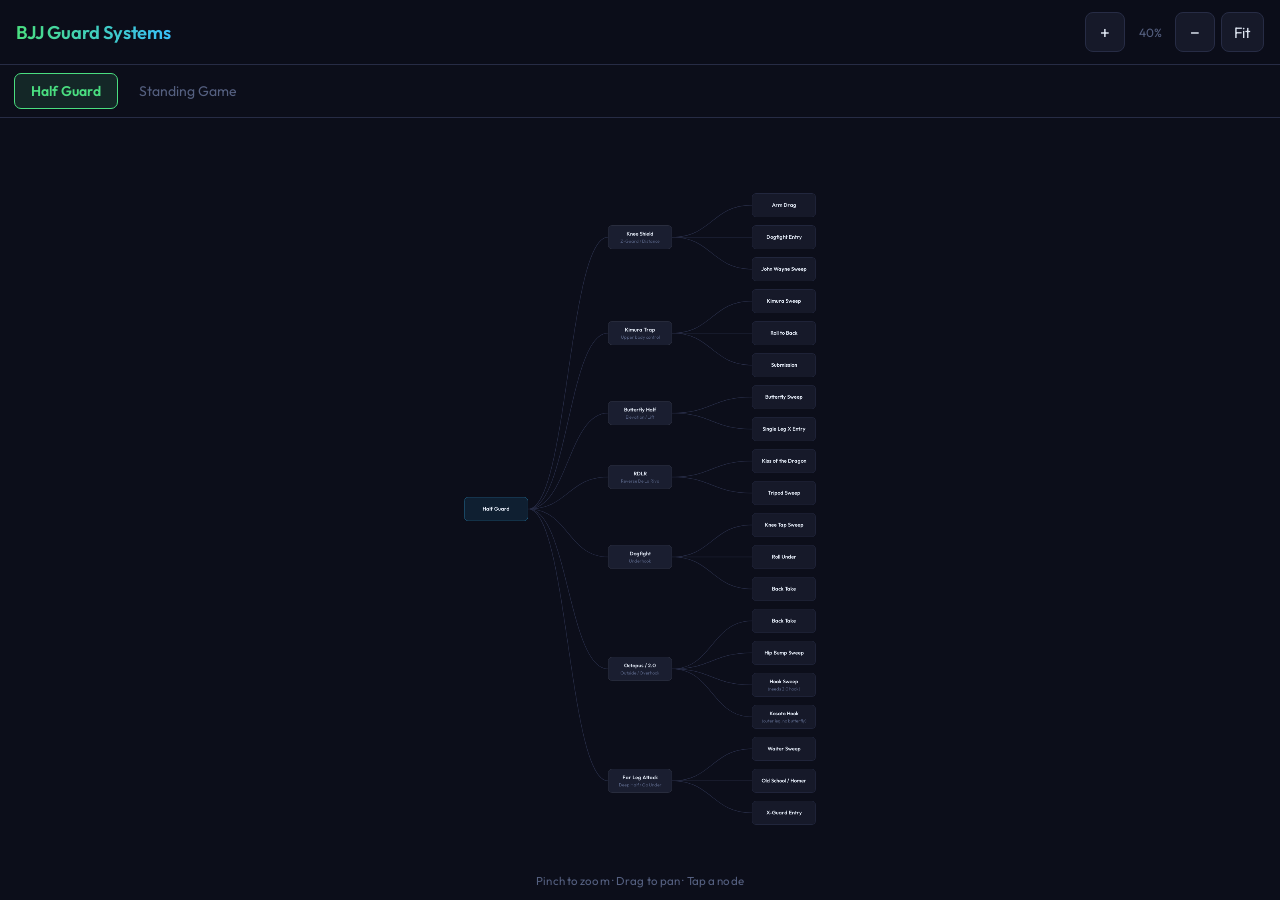
==== commit d3c49785: "Restructure: move all data to JSON files, Finnish instructions, English move names" ====
--- a/index.html
+++ b/index.html
@@ -1,5 +1,5 @@
 <!DOCTYPE html>
-<html lang="en">
+<html lang="fi">
 <head>
   <meta charset="UTF-8">
   <meta name="viewport" content="width=device-width, initial-scale=1.0, viewport-fit=cover">
@@ -35,6 +35,7 @@
   <div id="stage">
     <svg id="edges"></svg>
   </div>
+  <p id="loading" style="position:absolute;top:50%;left:50%;transform:translate(-50%,-50%);color:var(--muted);font-size:0.9rem;">Ladataan...</p>
   <p class="hint" id="hint">Pinch to zoom · Drag to pan · Tap a node</p>
 </div>
 
@@ -46,14 +47,15 @@
   </div>
 </div>
 
-<script src="data.js"></script>
+<!-- app.js: pure rendering logic (no data) -->
 <script src="app.js"></script>
+<!-- loader.js: fetches JSON data files and calls initApp() -->
+<script src="loader.js"></script>
+
 <script>
   if ('serviceWorker' in navigator) {
     window.addEventListener('load', () => {
-      navigator.serviceWorker.register('/bjj/sw.js')
-        .then(reg => console.log('SW registered'))
-        .catch(err => console.log('SW ref failed', err));
+      navigator.serviceWorker.register('/bjj/sw.js');
     });
   }
 </script>
